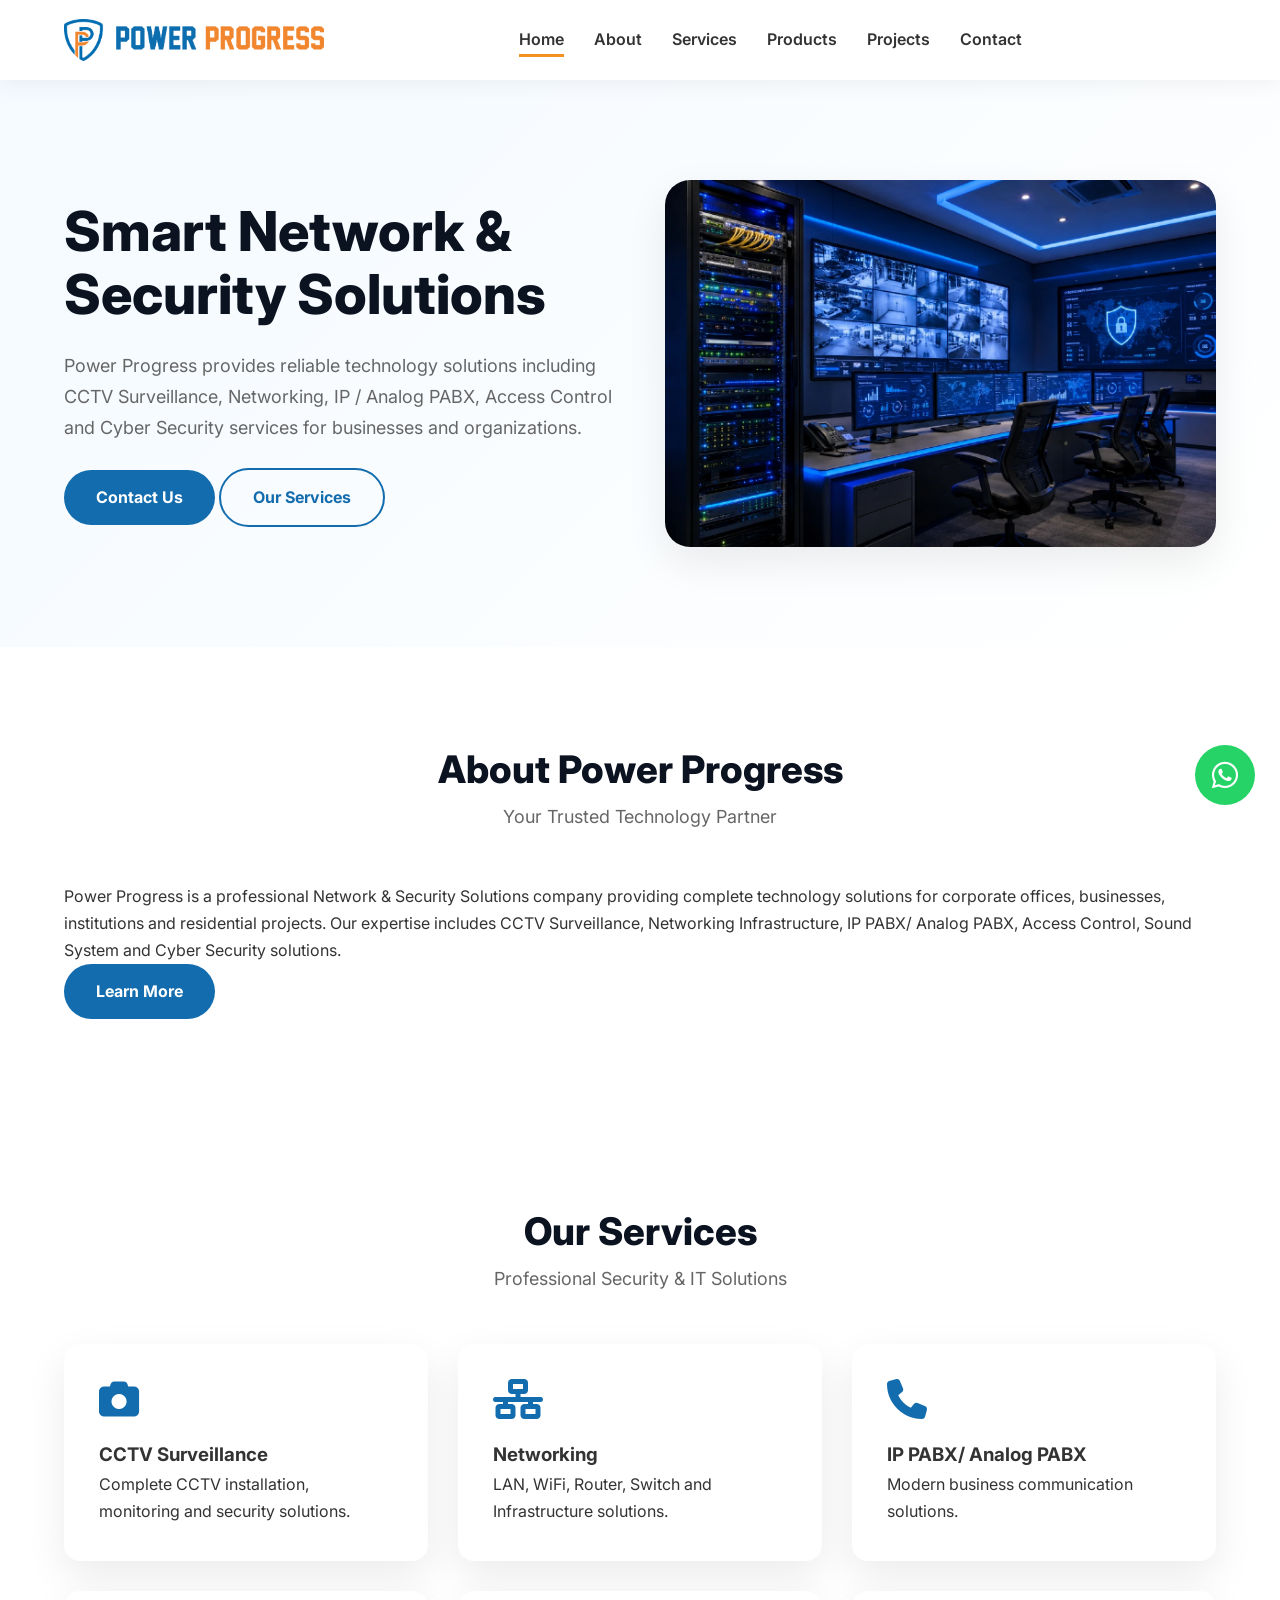
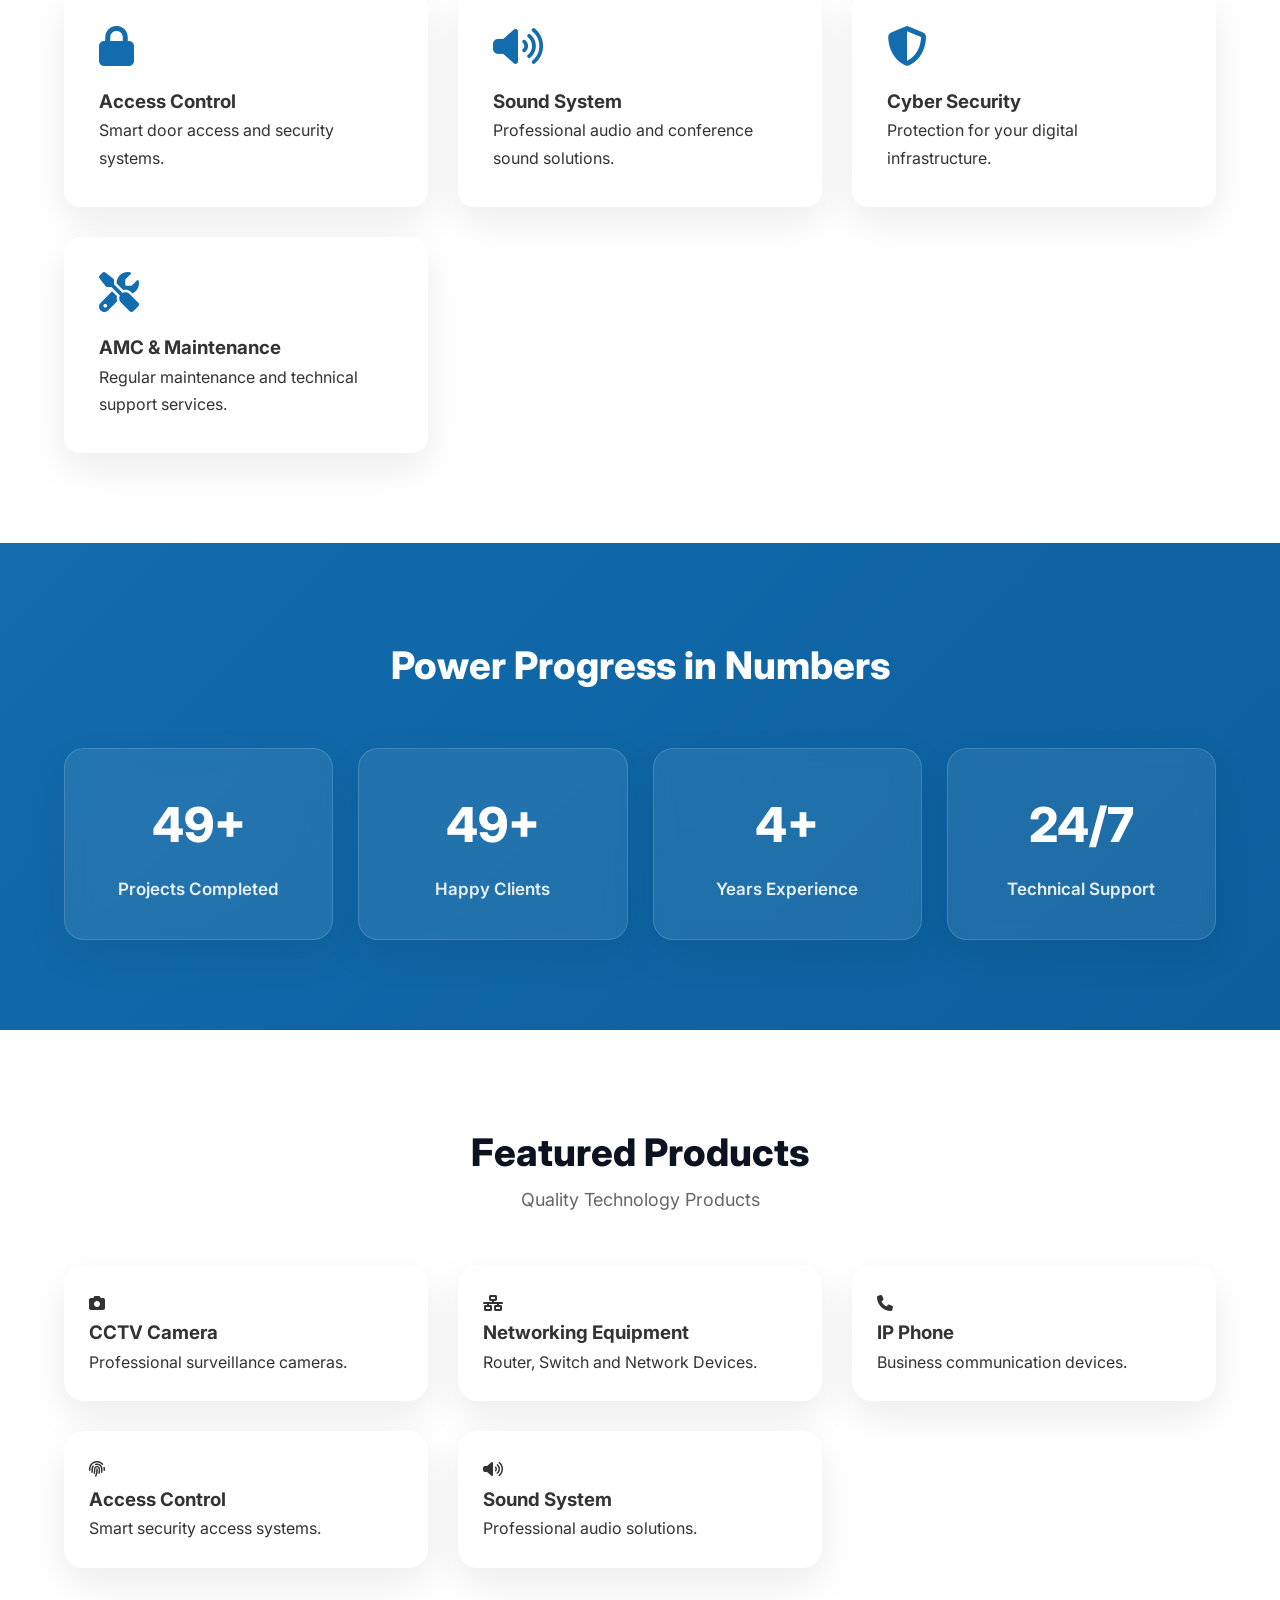
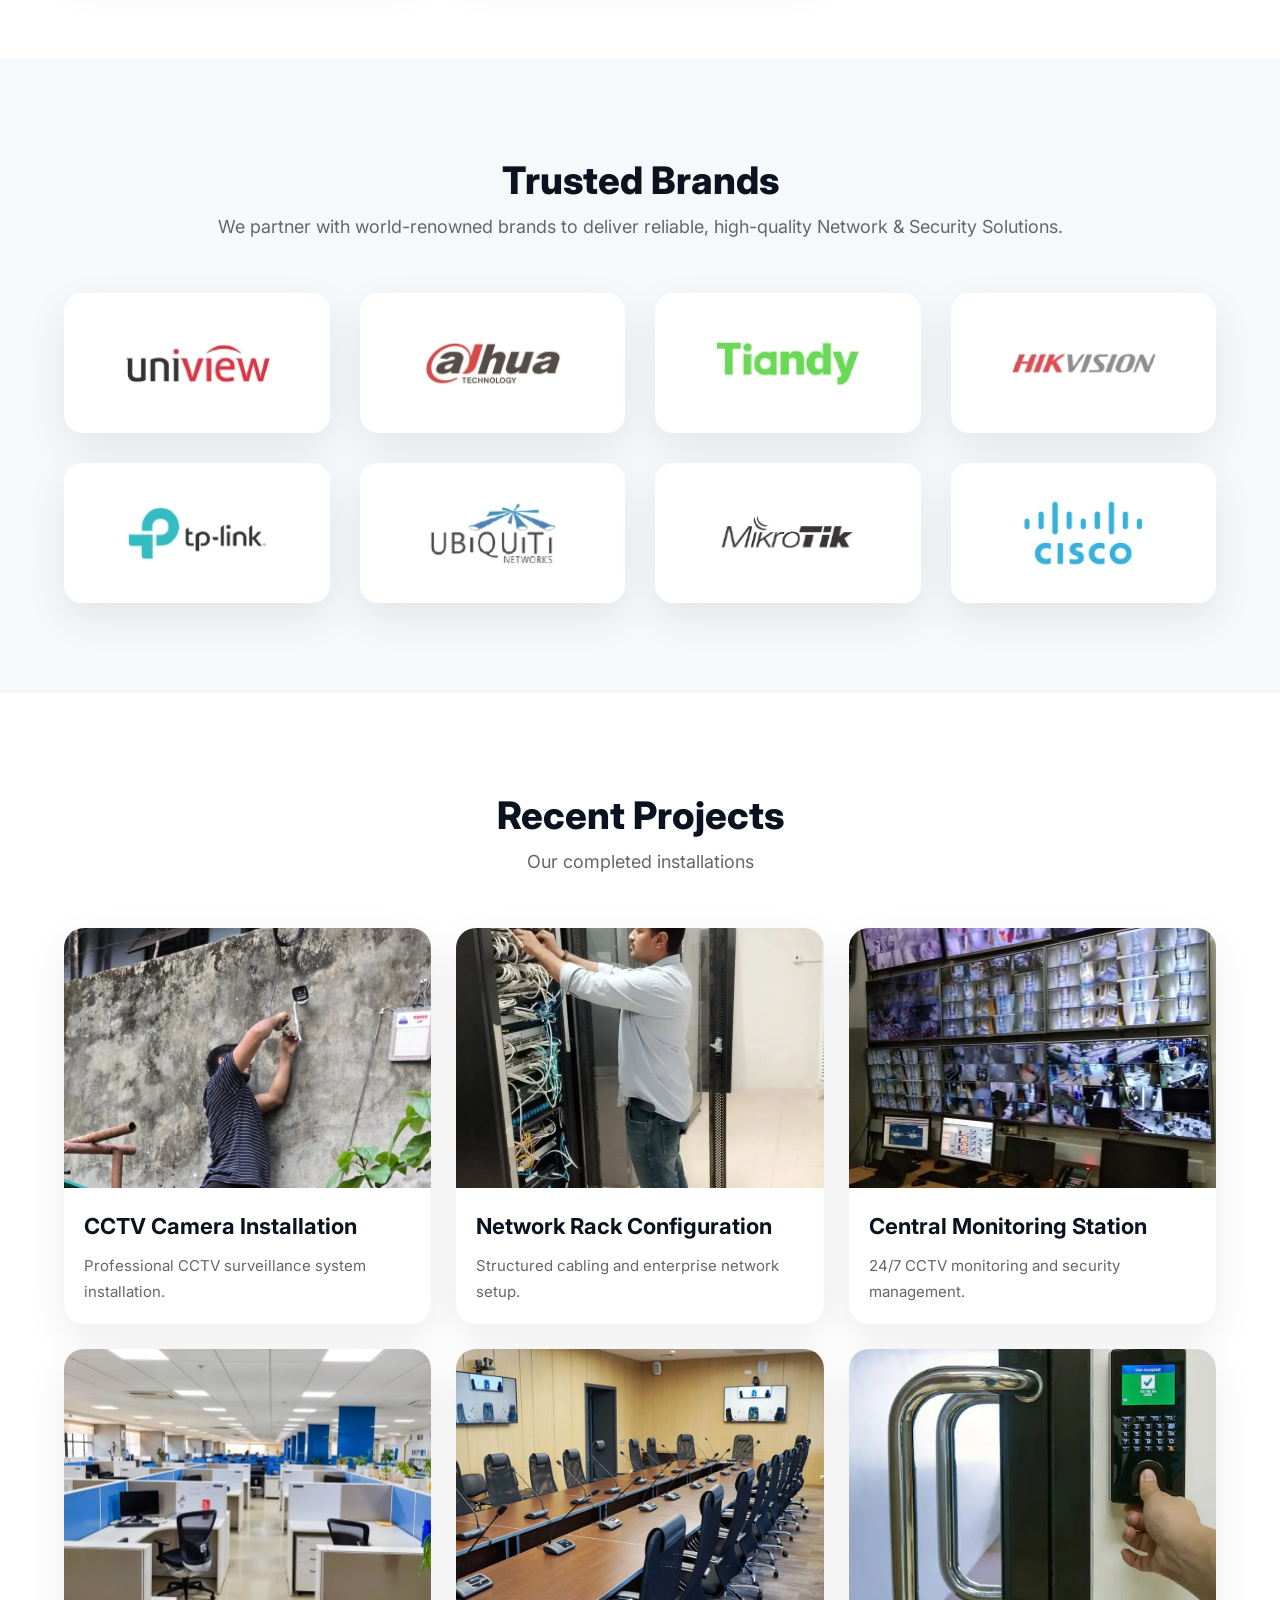
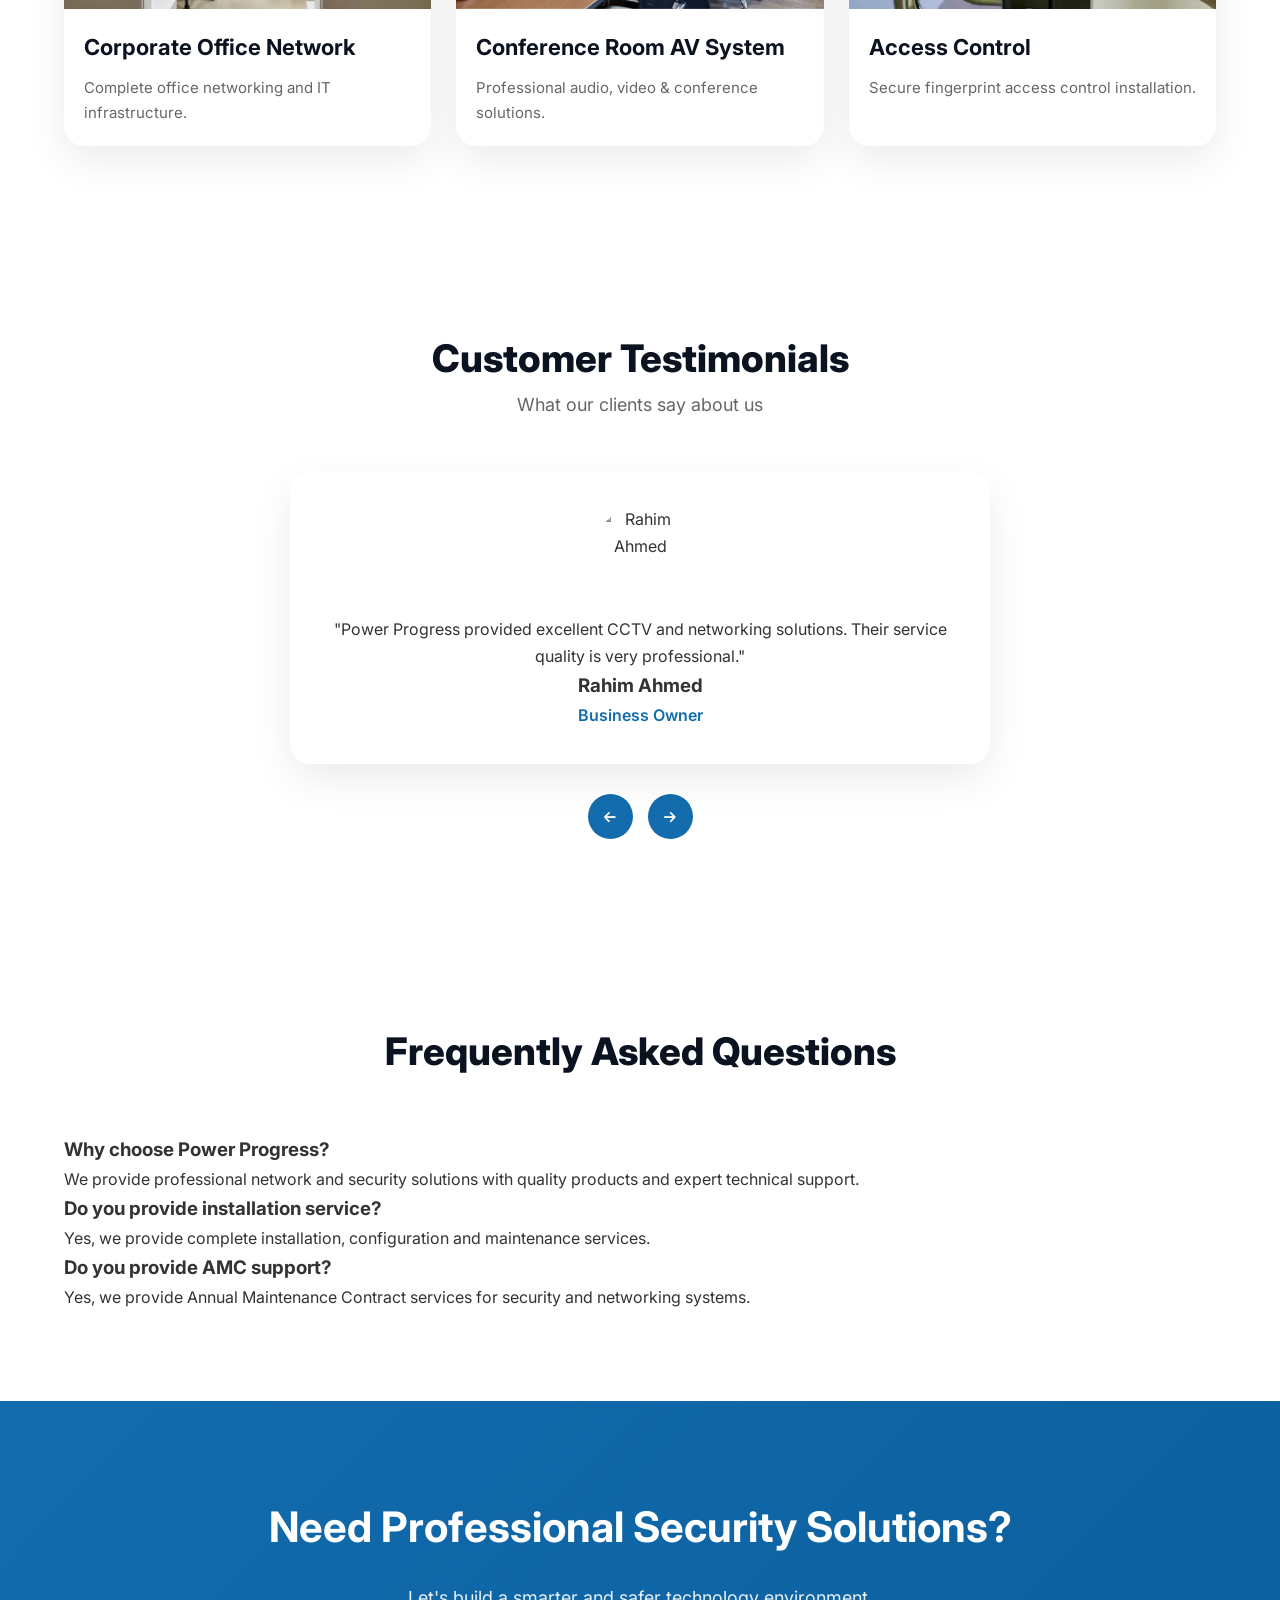
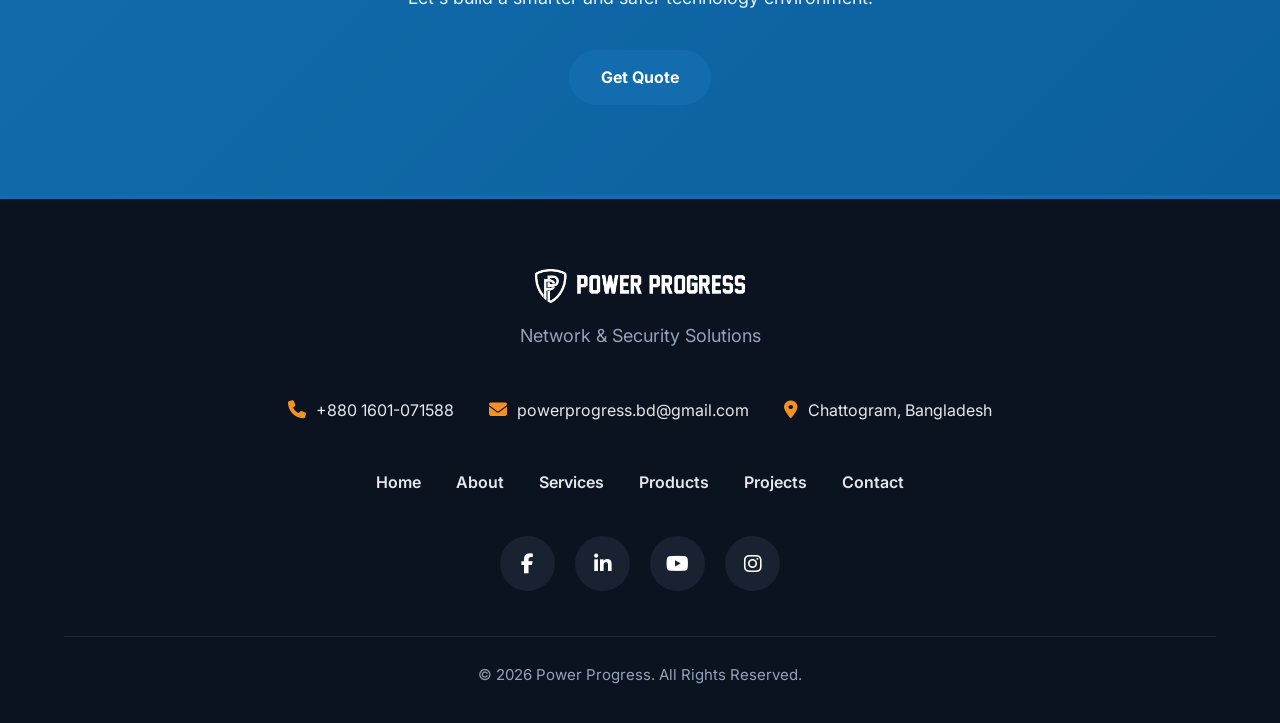
==== index.html @ 47047942 "inital website upload" ====
<!DOCTYPE html>
<html lang="en">

<head>

<meta charset="UTF-8">

<meta name="viewport" content="width=device-width, initial-scale=1.0">


<title>
Power Progress | Network & Security Solutions
</title>


<meta name="description"
content="Power Progress provides professional CCTV Surveillance, Networking, IP PABX/ Analog PABX, Access Control, Sound System and Cyber Security solutions in Bangladesh.">


<meta name="keywords"
content="Power Progress, CCTV Bangladesh, Networking Solution, IP PABX, Access Control, Cyber Security, Security Solutions">


<meta name="author"
content="Power Progress">



<link rel="canonical"
href="https://powerprogressbd.com/">



<!-- Open Graph -->

<meta property="og:title"
content="Power Progress | Network & Security Solutions">


<meta property="og:description"
content="Professional Network & Security Solutions Provider in Bangladesh.">


<meta property="og:type"
content="website">


<meta property="og:url"
content="https://powerprogressbd.com/">


<meta property="og:image"
content="https://powerprogressbd.com/images/logo/og-image.jpg">



<!-- Twitter Card -->

<meta name="twitter:card"
content="summary_large_image">


<meta name="twitter:title"
content="Power Progress | Network & Security Solutions">


<meta name="twitter:description"
content="Professional CCTV, Networking and Security Solutions Provider.">





<!-- Favicon -->

<link rel="icon"
href="favicon.ico">





<!-- Google Font -->

<link rel="preconnect"
href="https://fonts.googleapis.com">

<link rel="preconnect"
href="https://fonts.gstatic.com"
crossorigin>


<link href="https://fonts.googleapis.com/css2?family=Inter:wght@400;500;600;700;800&display=swap"
rel="stylesheet">





<!-- Font Awesome -->

<link rel="stylesheet"
href="https://cdnjs.cloudflare.com/ajax/libs/font-awesome/6.7.2/css/all.min.css">





<!-- CSS -->

<link rel="stylesheet"
href="css/style.css">

<link rel="stylesheet"
href="css/responsive.css">

<link rel="stylesheet"
href="css/animation.css">





<!-- Local Business Schema -->

<script type="application/ld+json">

{
"@context":"https://schema.org",
"@type":"LocalBusiness",
"name":"Power Progress",
"url":"https://powerprogressbd.com",
"description":"Network and Security Solutions Provider",
"telephone":"+8801601071588",
"email":"powerprogress.bd@gmail.com",
"areaServed":"Bangladesh"
}

</script>

<link rel="manifest"
href="manifest.json">


<meta name="theme-color"
content="#136CAD">

<link rel="icon"
type="image/png"
sizes="32x32"
href="images/logo/favicon-32.png">


<link rel="icon"
type="image/png"
sizes="192x192"
href="images/logo/favicon-192.png">


</head>



<body>



<!-- Loading Screen -->


<div class="loader">

<div class="loader-content">


<img src="images/logo/logo.png"
alt="Power Progress Logo">


<div class="loader-line"></div>


</div>

</div>





<!-- Scroll Progress -->

<div class="scroll-progress"></div>








<!-- Header -->


<header class="header">


<nav class="navbar container">



<a href="index.html"
class="logo">


<img src="images/logo/logo.png"
alt="Power Progress Logo">


</a>





<ul class="nav-menu">


<li>
<a href="index.html">
Home
</a>
</li>


<li>
<a href="about.html">
About
</a>
</li>


<li>
<a href="services.html">
Services
</a>
</li>


<li>
<a href="products.html">
Products
</a>
</li>


<li>
<a href="projects.html">
Projects
</a>
</li>


<li>
<a href="contact.html">
Contact
</a>
</li>


</ul>






<div class="nav-actions">


<!--button id="darkMode">

<i class="fa-solid fa-moon"></i>

</button> -->



<button class="menu-toggle">

<i class="fa-solid fa-bars"></i>

</button>



</div>



</nav>


</header>









<!-- Hero Section -->


<section class="hero">


<div class="container hero-wrapper">


<div class="hero-content">



<h1>

Smart Network &
<br>
Security Solutions

</h1>




<p>

Power Progress provides reliable technology solutions including CCTV Surveillance, Networking, IP / Analog PABX, Access Control and Cyber Security services for businesses and organizations.

</p>





<div class="hero-buttons">


<a href="contact.html"
class="btn primary-btn">

Contact Us

</a>



<a href="services.html"
class="btn secondary-btn">

Our Services

</a>



</div>



</div>







<div class="hero-image">


<img src="images/hero/security-center.webp"
alt="Network Security Solution">


</div>




</div>


</section>









<!-- About Section -->


<section class="about-preview section">


<div class="container">



<div class="section-title">


<h2>
About Power Progress
</h2>


<p>
Your Trusted Technology Partner
</p>


</div>






<div class="about-content">


<p>

Power Progress is a professional Network & Security Solutions company providing complete technology solutions for corporate offices, businesses, institutions and residential projects.

Our expertise includes CCTV Surveillance, Networking Infrastructure, IP PABX/ Analog PABX, Access Control, Sound System and Cyber Security solutions.

</p>



<a href="about.html"
class="btn primary-btn">

Learn More

</a>



</div>



</div>


</section>









<!-- Services Section -->


<section class="services section">


<div class="container">


<div class="section-title">

<h2>
Our Services
</h2>

<p>
Professional Security & IT Solutions
</p>

</div>





<div class="service-grid">



<div class="service-card">

<i class="fa-solid fa-camera"></i>

<h3>
CCTV Surveillance
</h3>

<p>
Complete CCTV installation, monitoring and security solutions.
</p>

</div>




<div class="service-card">

<i class="fa-solid fa-network-wired"></i>

<h3>
Networking
</h3>

<p>
LAN, WiFi, Router, Switch and Infrastructure solutions.
</p>

</div>





<div class="service-card">

<i class="fa-solid fa-phone"></i>

<h3>
IP PABX/ Analog PABX
</h3>

<p>
Modern business communication solutions.
</p>

</div>





<div class="service-card">

<i class="fa-solid fa-lock"></i>

<h3>
Access Control
</h3>

<p>
Smart door access and security systems.
</p>

</div>




<div class="service-card">

<i class="fa-solid fa-volume-high"></i>

<h3>
Sound System
</h3>

<p>
Professional audio and conference sound solutions.
</p>

</div>





<div class="service-card">

<i class="fa-solid fa-shield-halved"></i>

<h3>
Cyber Security
</h3>

<p>
Protection for your digital infrastructure.
</p>

</div>





<div class="service-card">

<i class="fa-solid fa-screwdriver-wrench"></i>

<h3>
AMC & Maintenance
</h3>

<p>
Regular maintenance and technical support services.
</p>

</div>




</div>


</div>


</section>

<!-- =========================
     Counter Section
========================= -->

<section class="counter-section section">

    <div class="container">

        <div class="section-title">

            <h2>Power Progress in Numbers</h2>

        </div>

        <div class="counter-grid">

            <div class="counter-box">

                <h2>

                    <span class="counter"
                    data-target="96">0</span>+

                </h2>

                <p>Projects Completed</p>

            </div>

            <div class="counter-box">

                <h2>

                    <span class="counter"
                    data-target="83">0</span>+

                </h2>

                <p>Happy Clients</p>

            </div>

            <div class="counter-box">

                <h2>

                    <span class="counter"
                    data-target="4">0</span>+

                </h2>

                <p>Years Experience</p>

            </div>

            <div class="counter-box">

                <h2>

                    <span class="counter"
                    data-target="24">0</span>/7

                </h2>

                <p>Technical Support</p>

            </div>

        </div>

    </div>

</section>









<!-- =========================
     Featured Products
========================= -->


<section class="products section">


<div class="container">


<div class="section-title">

<h2>
Featured Products
</h2>

<p>
Quality Technology Products
</p>


</div>






<div class="product-grid">



<div class="product-card">

<i class="fa-solid fa-camera"></i>

<h3>
CCTV Camera
</h3>

<p>
Professional surveillance cameras.
</p>

</div>





<div class="product-card">

<i class="fa-solid fa-network-wired"></i>

<h3>
Networking Equipment
</h3>

<p>
Router, Switch and Network Devices.
</p>

</div>





<div class="product-card">

<i class="fa-solid fa-phone"></i>

<h3>
IP Phone
</h3>

<p>
Business communication devices.
</p>

</div>





<div class="product-card">

<i class="fa-solid fa-fingerprint"></i>

<h3>
Access Control
</h3>

<p>
Smart security access systems.
</p>

</div>





<div class="product-card">

<i class="fa-solid fa-volume-high"></i>

<h3>
Sound System
</h3>

<p>
Professional audio solutions.
</p>

</div>



</div>


</div>


</section>








<!-- =========================
     Trusted Brands
========================= -->

<section class="brands section">

    <div class="container">

        <div class="section-title">

            <h2>Trusted Brands</h2>

            <p>
                We partner with world-renowned brands to deliver
                reliable, high-quality Network & Security Solutions.
            </p>

        </div>

        <div class="brands-grid">

            <div class="brand-card">
                <img src="images/brands/uniview.webp" alt="Uniview">
            </div>

            <div class="brand-card">
                <img src="images/brands/dahua.webp" alt="Dahua">
            </div>

            <div class="brand-card">
                <img src="images/brands/tiandy.webp" alt="Tiandy">
            </div>

            <div class="brand-card">
                <img src="images/brands/hikvision.webp" alt="Hikvision">
            </div>

            <div class="brand-card">
                <img src="images/brands/tplink.webp" alt="TP-Link">
            </div>

            <div class="brand-card">
                <img src="images/brands/ubiquiti.webp" alt="Ubiquiti">
            </div>

            <div class="brand-card">
                <img src="images/brands/mikrotik.webp" alt="MikroTik">
            </div>

            <div class="brand-card">
                <img src="images/brands/cisco.webp" alt="Cisco">
            </div>

        </div>

    </div>

</section>









<!-- =========================
     Projects Gallery
========================= -->


<section class="projects section">


<div class="container">


<div class="section-title">


<h2>
Recent Projects
</h2>


<p>
Our completed installations
</p>


</div>






<div class="project-grid">

    <div class="project-item">
        <img src="images/projects/project1.webp"
             alt="CCTV Installation Project"
             loading="lazy">

        <div class="project-content">
            <h3>CCTV Camera Installation</h3>
            <p>Professional CCTV surveillance system installation.</p>
        </div>
    </div>

    <div class="project-item">
        <img src="images/projects/project2.webp"
             alt="Networking Project"
             loading="lazy">

        <div class="project-content">
            <h3>Network Rack Configuration</h3>
            <p>Structured cabling and enterprise network setup.</p>
        </div>
    </div>

    <div class="project-item">
        <img src="images/projects/project3.webp"
             alt="Security System Project"
             loading="lazy">

        <div class="project-content">
            <h3>Central Monitoring Station</h3>
            <p>24/7 CCTV monitoring and security management.</p>
        </div>
    </div>

    <div class="project-item">
        <img src="images/projects/project4.webp"
             alt="Office Network Project"
             loading="lazy">

        <div class="project-content">
            <h3>Corporate Office Network</h3>
            <p>Complete office networking and IT infrastructure.</p>
        </div>
    </div>

    <div class="project-item">
        <img src="images/projects/project5.webp"
             alt="Conference Room Project"
             loading="lazy">

        <div class="project-content">
            <h3>Conference Room AV System</h3>
            <p>Professional audio, video & conference solutions.</p>
        </div>
    </div>

    <div class="project-item">
        <img src="images/projects/project6.webp"
             alt="Access Control Project"
             loading="lazy">

        <div class="project-content">
            <h3> Access Control</h3>
            <p>Secure fingerprint access control installation.</p>
        </div
    </div>
</div>




</div>


</div>


</section>









<!-- =========================
     Testimonial Section
========================= -->


<section class="testimonial section">


<div class="container">



<div class="section-title">


<h2>
Customer Testimonials
</h2>


<p>
What our clients say about us
</p>


</div>






<div class="testimonial-slider">


</div>





<div class="slider-buttons">


<button onclick="previousTestimonial()">

<i class="fa-solid fa-arrow-left"></i>

</button>




<button onclick="nextTestimonial()">

<i class="fa-solid fa-arrow-right"></i>

</button>



</div>




</div>


</section>









<!-- =========================
     FAQ Section
========================= -->


<section class="faq section">


<div class="container">


<div class="section-title">


<h2>
Frequently Asked Questions
</h2>


</div>







<div class="faq-item">


<h3>
Why choose Power Progress?
</h3>


<p>

We provide professional network and security solutions with quality products and expert technical support.

</p>


</div>






<div class="faq-item">


<h3>
Do you provide installation service?
</h3>


<p>

Yes, we provide complete installation, configuration and maintenance services.

</p>


</div>






<div class="faq-item">


<h3>
Do you provide AMC support?
</h3>


<p>

Yes, we provide Annual Maintenance Contract services for security and networking systems.

</p>


</div>





</div>


</section>









<!-- =========================
     Contact CTA
========================= -->


<section class="contact-cta">


<div class="container">


<h2>

Need Professional Security Solutions?

</h2>



<p>

Let's build a smarter and safer technology environment.

</p>




<a href="contact.html"
class="btn primary-btn">

Get Quote

</a>



</div>


</section>









<!-- =========================
     Footer
========================= -->


<!-- =========================
     Footer
========================= -->

<footer class="footer">

    <div class="container">

        <div class="footer-logo">

            <img src="images/logo/logo-white.png"
                 alt="Power Progress Logo">

            <p>
                Network & Security Solutions
            </p>

        </div>

        <div class="footer-contact">

            <div class="contact-item">

                <i class="fa-solid fa-phone"></i>

                <span>+880 1601-071588</span>

            </div>

            <div class="contact-item">

                <i class="fa-solid fa-envelope"></i>

                <span>powerprogress.bd@gmail.com</span>

            </div>

            <div class="contact-item">

                <i class="fa-solid fa-location-dot"></i>

                <span>Chattogram, Bangladesh</span>

            </div>

        </div>

        <div class="footer-nav">

            <a href="index.html">Home</a>

            <a href="about.html">About</a>

            <a href="services.html">Services</a>

            <a href="products.html">Products</a>

            <a href="projects.html">Projects</a>

            <a href="contact.html">Contact</a>

        </div>

        <div class="footer-social">

            <a href="#">
                <i class="fab fa-facebook-f"></i>
            </a>

            <a href="#">
                <i class="fab fa-linkedin-in"></i>
            </a>

            <a href="#">
                <i class="fab fa-youtube"></i>
            </a>

            <a href="#">
                <i class="fab fa-instagram"></i>
            </a>

        </div>

        <div class="footer-bottom">

            <p>
                © 2026 Power Progress. All Rights Reserved.
            </p>

        </div>

    </div>

</footer>









<!-- =========================
     Floating Buttons
========================= -->


<a href="https://wa.me/8801601071588"
class="whatsapp-btn"
target="_blank">


<i class="fa-brands fa-whatsapp"></i>


</a>






<button class="scroll-top" id="scrollTop">


<i class="fa-solid fa-arrow-up"></i>


</button>









<!-- =========================
     JavaScript Files
========================= -->


<script src="js/app.js"></script>

<script src="js/slider.js"></script>

<script src="js/counter.js"></script>




</body>


</html>
---- css/style.css ----
/*
=====================================================
POWER PROGRESS
Premium Corporate Website CSS
Version 1.2 FINAL
=====================================================
*/


/* ==========================
   Root Variables
========================== */


:root{

    --primary-color:#136CAD;
    --secondary-color:#F49221;

    --dark-color:#0B1220;
    --dark-bg:#111827;

    --text-color:#333333;
    --light-text:#666666;

    --white:#ffffff;
    --light-bg:#f5f9fc;


    --border-radius:16px;


    --shadow:
    0 15px 40px rgba(0,0,0,.08);


    --transition:
    all .35s ease;

}






/* ==========================
   Reset
========================== */


*{

margin:0;
padding:0;

box-sizing:border-box;

font-family:
'Inter',
Arial,
sans-serif;

}



html{

scroll-behavior:smooth;

}



body{

background:
var(--white);

color:
var(--text-color);

line-height:1.7;

overflow-x:hidden;

}



img{

max-width:100%;

height:auto;

display:block;

}



a{

text-decoration:none;

color:inherit;

}



ul{

list-style:none;

}



button,
input,
textarea,
select{

font-family:inherit;

}








/* ==========================
   Container
========================== */


.container{

width:90%;

max-width:1200px;

margin:auto;

}



.section{

padding:90px 0;

}








/* ==========================
   Loader
========================== */


.loader{

position:fixed;

inset:0;

background:white;

display:flex;

align-items:center;

justify-content:center;

z-index:99999;

}



.loader-content{

text-align:center;

}



.loader-content img{

width:120px;

margin:auto;

}



.loader-line{

width:150px;

height:4px;

margin:25px auto 0;

background:

linear-gradient(
90deg,
var(--primary-color),
var(--secondary-color)
);

}








/* ==========================
   Scroll Progress
========================== */


.scroll-progress{

position:fixed;

top:0;

left:0;

height:4px;

width:0;

background:

linear-gradient(
90deg,
var(--primary-color),
var(--secondary-color)
);

z-index:9999;

}








/* ==========================
   Header Navbar
========================== */


.header{

position:sticky;

top:0;

z-index:1000;

background:

rgba(255,255,255,.85);

backdrop-filter:blur(15px);

box-shadow:

0 5px 20px rgba(0,0,0,.05);

}



.navbar{

height:80px;

display:flex;

align-items:center;

justify-content:space-between;

}



.logo img{

width:260px;

}



.nav-menu{

display:flex;

align-items:center;

gap:30px;

}



.nav-menu a{

font-weight:600;

position:relative;

}



.nav-menu a::after{

content:"";

position:absolute;

bottom:-8px;

left:0;

height:3px;

width:0;

background:

var(--secondary-color);

transition:.3s;

}



.nav-menu a:hover::after,
.nav-menu .active::after{

width:100%;

}



.nav-actions{

display:flex;

gap:10px;

}



.nav-actions button{

width:42px;

height:42px;

border:none;

border-radius:50%;

background:
var(--light-bg);

cursor:pointer;

}








/* ==========================
   Hero
========================== */


.hero{

padding:100px 0;

background:

linear-gradient(
135deg,
#f4faff,
#ffffff
);

}



.hero-wrapper{

display:grid;

grid-template-columns:

1fr 1fr;

gap:50px;

align-items:center;

}



.hero-content h1{

font-size:55px;

line-height:1.15;

font-weight:800;

color:

var(--dark-color);

}



.hero-content p{

font-size:18px;

margin:25px 0;

color:

var(--light-text);

}



.hero-image img{

border-radius:25px;

box-shadow:

var(--shadow);

}








/* ==========================
   Buttons
========================== */


.btn{

position:relative;

overflow:hidden;

display:inline-flex;

align-items:center;

justify-content:center;

padding:

14px 32px;

border-radius:50px;

font-weight:700;

transition:

var(--transition);

cursor:pointer;

}



.primary-btn{

background:

var(--primary-color);

color:white;

}



.primary-btn:hover{

background:

var(--secondary-color);

transform:

translateY(-5px);

}



.secondary-btn{

border:

2px solid var(--primary-color);

color:

var(--primary-color);

}








/* ==========================
   Page Banner
========================== */


.page-banner{

padding:90px 0;

text-align:center;

background:

linear-gradient(
135deg,
var(--primary-color),
#0b4d80
);

color:white;

}



.page-banner h1{

font-size:45px;

font-weight:800;

}



.page-banner p{

margin-top:10px;

}








/* ==========================
   Section Title
========================== */


.section-title{

text-align:center;

margin-bottom:50px;

}



.section-title h2{

font-size:38px;

font-weight:800;

color:var(--dark-color);

}



.section-title p{

color:#666;

font-size:18px;

}








/* ==========================
   Services Cards
========================== */


.service-grid{

display:grid;

grid-template-columns:

repeat(3,1fr);

gap:30px;

}



.service-card{

padding:35px;

background:white;

border-radius:

var(--border-radius);

box-shadow:

var(--shadow);

transition:

var(--transition);

}



.service-card:hover{

transform:

translateY(-12px);

}



.service-card i{

font-size:40px;

color:

var(--primary-color);

margin-bottom:20px;

}








/* ==========================
   Products
========================== */


.product-grid{

display:grid;

grid-template-columns:

repeat(3,1fr);

gap:30px;

}



.product-card{

padding:25px;

background:white;

border-radius:20px;

box-shadow:

var(--shadow);

transition:.3s;

}



.product-card:hover{

transform:

translateY(-10px);

}



.product-card img{

height:220px;

width:100%;

object-fit:contain;

}








/* ==========================
   Filters
========================== */


.product-filter,
.project-filter{

display:flex;

justify-content:center;

flex-wrap:wrap;

gap:15px;

margin-bottom:40px;

}



.filter-btn{

padding:10px 25px;

border-radius:50px;

border:none;

background:

var(--light-bg);

cursor:pointer;

font-weight:600;

}



.filter-btn.active,
.filter-btn:hover{

background:

var(--primary-color);

color:white;

}








/* ==========================
   Projects
========================== */


.project-grid{

display:grid;

grid-template-columns:

repeat(3,1fr);

gap:25px;

}



.project-item{

    background:#fff;

    border-radius:20px;

    overflow:hidden;

    box-shadow:0 15px 40px rgba(0,0,0,.08);

    transition:.35s;

}

.project-item:hover{

    transform:translateY(-8px);

    box-shadow:0 20px 45px rgba(0,0,0,.12);

}

.project-item img{

    width:100%;

    height:260px;

    object-fit:cover;

    transition:.4s;

}

.project-item:hover img{

    transform:scale(1.05);

}

.project-content{

    padding:20px;

}

.project-content h3{

    font-size:22px;

    color:var(--dark-color);

    margin-bottom:8px;

    font-weight:700;

}

.project-content p{

    font-size:15px;

    color:var(--light-text);

    line-height:1.7;

}








/* ==========================
   Contact
========================== */


.contact-wrapper{

display:grid;

grid-template-columns:

1fr 1fr;

gap:50px;

}



.contact-box{

display:flex;

gap:20px;

margin-bottom:25px;

}



.contact-box i{

font-size:30px;

color:

var(--primary-color);

}



.contact-form input,
.contact-form textarea,
.contact-form select{

width:100%;

padding:15px;

margin-bottom:15px;

border:

1px solid #ddd;

border-radius:10px;

}



.contact-form button{

border:none;

}



.map iframe{

width:100%;

height:450px;

border:0;

border-radius:20px;

}








/* ==========================
   Contact CTA
========================== */


.contact-cta{

padding:80px 0;

text-align:center;

background:

var(--primary-color);

color:white;

}



.contact-cta h2{

font-size:38px;

margin-bottom:20px;

}








/* ==========================
   Footer
========================== */


.footer{

padding:50px 0;

background:

var(--dark-color);

color:white;

text-align:center;

}



.footer h3{

font-size:28px;

margin-bottom:10px;

}








/* ==========================
   WhatsApp
========================== */


.whatsapp-btn{

position:fixed;

right:25px;

bottom:95px;

width:60px;

height:60px;

border-radius:50%;

background:#25D366;

color:white;

display:flex;

align-items:center;

justify-content:center;

font-size:30px;

z-index:999;

}








/* ==========================
   Scroll Top
========================== */

.scroll-top {
    position: fixed;
    right: 25px;
    bottom: 25px;
    width: 55px;
    height: 55px;
    border: none;
    border-radius: 50%;
    background: var(--primary-color);
    color: #fff;
    display: flex;
    align-items: center;
    justify-content: center;
    cursor: pointer;
    z-index: 999;
    box-shadow: 0 10px 30px rgba(0, 0, 0, .2);
    transition: .3s;
}

.scroll-top i {
    font-size: 22px;
    color: #fff;
}

.scroll-top:hover {
    transform: translateY(-5px);
    background: var(--secondary-color);
}








/* ==========================
   Dark Mode
========================== */


body.dark{

background:

#0B1220;

color:white;

}



body.dark .header{

background:

rgba(11,18,32,.9);

}



body.dark .service-card,
body.dark .product-card{

background:

#111827;

color:white;

}



body.dark .page-banner{

background:

#111827;

}



body.dark input,
body.dark textarea,
body.dark select{

background:#1f2937;

color:white;

border-color:#374151;

}



body.dark h1,
body.dark h2,
body.dark h3{

color:white;

}

.testimonial-card{

background:white;

padding:35px;

border-radius:20px;

box-shadow:var(--shadow);

text-align:center;

max-width:700px;

margin:auto;

}



.testimonial-card img{

width:90px;

height:90px;

border-radius:50%;

object-fit:cover;

margin:0 auto 20px;

}



.testimonial-card span{

color:var(--primary-color);

font-weight:600;

}



.slider-buttons{

display:flex;

justify-content:center;

gap:15px;

margin-top:30px;

}



.slider-buttons button{

width:45px;

height:45px;

border:none;

border-radius:50%;

background:var(--primary-color);

color:white;

cursor:pointer;

}

.counter-grid{

display:grid;

grid-template-columns:
repeat(4,1fr);

gap:25px;

}



.counter-box{

background:white;

padding:35px 20px;

border-radius:20px;

box-shadow:var(--shadow);

text-align:center;

}



.counter-box h2{

font-size:45px;

color:var(--primary-color);

font-weight:800;

}



.counter-box p{

color:var(--light-text);

font-weight:600;

}

/*
=====================================================
POWER PROGRESS
About Page CSS
Part 21.1
=====================================================
*/

/* ==========================
   About Hero
========================== */

.page-hero{

    padding:120px 0 90px;

    background: linear-gradient(135deg, var(--primary-color), #0b4d80);
    text-align:center;

}

.page-hero h1{

    font-size:52px;

    font-weight:800;

    color:var(--dark-color);

    margin-bottom:20px;

}

.page-hero p{

    max-width:760px;

    margin:0 auto 35px;

    font-size:18px;

    color:#666;

    line-height:1.8;

}

.page-hero .hero-buttons{

    display:flex;

    justify-content:center;

    gap:20px;

    flex-wrap:wrap;

}





/* ==========================
   About Grid
========================== */

.about-grid{

    display:grid;

    grid-template-columns:2fr 1fr;

    gap:45px;

    align-items:start;

}





/* ==========================
   About Text
========================== */

.about-text{

    background:#ffffff;

    padding:40px;

    border-radius:20px;

    box-shadow:var(--shadow);

}

.about-text h3{

    font-size:30px;

    color:var(--primary-color);

    margin-bottom:20px;

}

.about-text p{

    margin-bottom:18px;

    color:#555;

    font-size:16px;

    line-height:1.9;

}

.about-text p:last-child{

    margin-bottom:0;

}





/* ==========================
   Company Content
========================== */

.company-story{

    background:linear-gradient(
        180deg,
        #ffffff,
        #f7fbff
    );

}

.company-content{

    max-width:900px;

    margin:0 auto;

}

.company-text{

    position:relative;

    background:#fff;

    padding:50px 50px 50px 65px;

    border-radius:20px;

    box-shadow:var(--shadow);

}

.company-text::before{

    content:"";

    position:absolute;

    top:0;

    left:0;

    width:6px;

    height:100%;

    background:linear-gradient(
        var(--primary-color),
        var(--secondary-color)
    );

    border-radius:10px;

}

.about-facts{

    display:grid;

    grid-template-columns:repeat(4,1fr);

    gap:25px;

    margin-top:35px;

}

.fact-card{

    background:#fff;

    border-radius:20px;

    padding:35px 25px;

    text-align:center;

    border-top:5px solid var(--primary-color);

    box-shadow:0 15px 40px rgba(0,0,0,.08);

    transition:.35s;

}

.fact-card i{

    width:70px;

    height:70px;

    display:flex;

    align-items:center;

    justify-content:center;

    margin:0 auto 20px;

    border-radius:50%;

    background:rgba(19,108,173,.10);

    color:var(--primary-color);

    font-size:28px;

}

.fact-card:hover{

    background:linear-gradient(
        135deg,
        var(--primary-color),
        #1c7bc0
    );

    color:#fff;

    transform:translateY(-10px);

    border-top-color:var(--secondary-color);

}

.fact-card:hover h3,
.fact-card:hover p{

    color:#fff;

}

.fact-card:hover i{

    background:#fff;

    color:var(--primary-color);

}

body.dark .fact-card,
body.dark .company-text{

    background:#1e293b;

}

body.dark .company-text h2,
body.dark .fact-card h3{

    color:#fff;

}

body.dark .company-text p,
body.dark .fact-card p{

    color:#cbd5e1;

}





/* ==========================
   Light Background Section
========================== */

.light-bg{

    background:var(--light-bg);

}





/* ==========================
   Dark Mode
========================== */

body.dark .page-hero{

    background:#0f172a;

}

body.dark .page-hero h1{

    color:#ffffff;

}

body.dark .page-hero p{

    color:#cbd5e1;

}

body.dark .about-text,

body.dark .fact-card{

    background:#1e293b;

    color:#ffffff;

}

body.dark .about-text p,

body.dark .fact-card p{

    color:#cbd5e1;

}

body.dark .fact-card h3{

    color:#ffffff;

}





/* ==========================
   Responsive
========================== */

@media(max-width:992px){

    .about-grid{

        grid-template-columns:1fr;

    }

    .about-facts{

        grid-template-columns:repeat(2,1fr);

    }

}

@media(max-width:768px){

    .page-hero{

        padding:90px 0 70px;

    }

    .page-hero h1{

        font-size:38px;

    }

    .page-hero p{

        font-size:16px;

    }

    .about-text{

        padding:30px;

    }

}

@media(max-width:576px){

    .page-hero h1{

        font-size:30px;

    }

    .page-hero .hero-buttons{

        flex-direction:column;

    }

    .about-facts{

        grid-template-columns:1fr;

    }

    .company-text{

        padding:30px;

    }

    .fact-card{

        padding:24px;

    }

}

/* =====================================================
   Mission & Vision
===================================================== */

.mission-grid{

    display:grid;

    grid-template-columns:repeat(2,1fr);

    gap:30px;

}

.mission-card{

    background:#ffffff;

    padding:40px;

    border-radius:20px;

    box-shadow:var(--shadow);

    text-align:center;

    transition:var(--transition);

    border-top:5px solid var(--primary-color);

}

.mission-card:hover{

    transform:translateY(-10px);

}

.mission-card i{

    width:80px;

    height:80px;

    display:flex;

    align-items:center;

    justify-content:center;

    margin:0 auto 25px;

    border-radius:50%;

    background:rgba(19,108,173,.08);

    color:var(--primary-color);

    font-size:34px;

}

.mission-card h3{

    font-size:28px;

    margin-bottom:18px;

    color:var(--dark-color);

}

.mission-card p{

    color:#666;

    line-height:1.9;

}





/* =====================================================
   Core Values
===================================================== */

.value-grid{

    display:grid;

    grid-template-columns:repeat(3,1fr);

    gap:30px;

}

.value-card{

    background:#ffffff;

    padding:35px;

    border-radius:20px;

    box-shadow:var(--shadow);

    text-align:center;

    transition:var(--transition);

}

.value-card:hover{

    transform:translateY(-10px);

}

.value-card i{

    width:70px;

    height:70px;

    margin:0 auto 20px;

    display:flex;

    align-items:center;

    justify-content:center;

    border-radius:50%;

    background:rgba(244,146,33,.12);

    color:var(--secondary-color);

    font-size:30px;

}

.value-card h3{

    margin-bottom:15px;

    color:var(--dark-color);

    font-size:22px;

}

.value-card p{

    color:#666;

    line-height:1.8;

}





/* =====================================================
   Statistics
===================================================== */

.counter-section{

    background:linear-gradient(
        135deg,
        var(--primary-color),
        #0b5f9d
    );

    color:#ffffff;

}

.counter-section .section-title h2,

.counter-section .section-title p{

    color:#ffffff;

}

.counter-grid{

    display:grid;

    grid-template-columns:repeat(4,1fr);

    gap:25px;

}

.counter-box{

    background:rgba(255,255,255,.08);

    backdrop-filter:blur(12px);

    border:1px solid rgba(255,255,255,.15);

    border-radius:20px;

    padding:35px 20px;

    text-align:center;

    transition:var(--transition);

}

.counter-box:hover{

    transform:translateY(-8px);

    background:rgba(255,255,255,.14);

}

.counter-box h2{

    font-size:48px;

    font-weight:800;

    margin-bottom:10px;

    color:#ffffff;

}

.counter-box p{

    font-size:17px;

    color:rgba(255,255,255,.9);

}





/* =====================================================
   Dark Mode
===================================================== */

body.dark .mission-card,

body.dark .value-card{

    background:#1e293b;

}

body.dark .mission-card h3,

body.dark .value-card h3{

    color:#ffffff;

}

body.dark .mission-card p,

body.dark .value-card p{

    color:#cbd5e1;

}

body.dark .mission-card i{

    background:rgba(19,108,173,.18);

}

body.dark .value-card i{

    background:rgba(244,146,33,.18);

}





/* =====================================================
   Responsive
===================================================== */

@media(max-width:992px){

    .mission-grid{

        grid-template-columns:1fr;

    }

    .value-grid{

        grid-template-columns:repeat(2,1fr);

    }

    .counter-grid{

        grid-template-columns:repeat(2,1fr);

    }

}

@media(max-width:768px){

    .mission-card{

        padding:30px;

    }

    .mission-card h3{

        font-size:24px;

    }

    .counter-box h2{

        font-size:40px;

    }

}

@media(max-width:576px){

    .value-grid{

        grid-template-columns:1fr;

    }

    .counter-grid{

        grid-template-columns:1fr;

    }

    .counter-box{

        padding:30px 15px;

    }

    .counter-box h2{

        font-size:34px;

    }

}
/* =====================================================
   Why Choose Us
===================================================== */

.choose-grid{

    display:grid;

    grid-template-columns:repeat(2,1fr);

    gap:30px;

}

.choose-card{

    background:#ffffff;

    border-radius:20px;

    padding:35px;

    box-shadow:var(--shadow);

    transition:var(--transition);

    display:flex;

    gap:20px;

    align-items:flex-start;

}

.choose-card:hover{

    transform:translateY(-10px);

}

.choose-card i{

    width:70px;

    height:70px;

    flex-shrink:0;

    display:flex;

    align-items:center;

    justify-content:center;

    border-radius:50%;

    background:rgba(19,108,173,.10);

    color:var(--primary-color);

    font-size:30px;

}

.choose-card h3{

    margin-bottom:12px;

    font-size:24px;

    color:var(--dark-color);

}

.choose-card p{

    color:#666;

    line-height:1.8;

}





/* =====================================================
   Contact CTA
===================================================== */

.contact-cta{

    background:linear-gradient(
        135deg,
        var(--primary-color),
        #0b5f9d
    );

    color:#ffffff;

    padding:90px 0;

    text-align:center;

}

.cta-content{

    max-width:760px;

    margin:auto;

}

.contact-cta h2{

    font-size:42px;

    margin-bottom:20px;

    color:#ffffff;

}

.contact-cta p{

    font-size:18px;

    line-height:1.8;

    margin-bottom:35px;

    color:rgba(255,255,255,.90);

}





/* =====================================================
   Google Map
===================================================== */

.map{

    overflow:hidden;

    border-radius:20px;

    box-shadow:var(--shadow);

}

.map iframe{

    display:block;

    width:100%;

    height:450px;

}





/* ==========================================
   Premium Apple Footer
========================================== */

.footer{

    background:#0B1220;

    border-top:4px solid var(--primary-color);

    padding:70px 0 35px;

    text-align:center;

}

.footer-logo img{

    width:210px;

    margin:auto;

}

.footer-logo p{

    color:#94A3B8;

    margin-top:18px;

    font-size:18px;

}

.footer-contact{

    display:flex;

    justify-content:center;

    flex-wrap:wrap;

    gap:35px;

    margin:45px 0;

}

.contact-item{

    display:flex;

    align-items:center;

    gap:10px;

    color:#E5E7EB;

}

.contact-item i{

    color:var(--secondary-color);

    font-size:18px;

}

.footer-nav{

    display:flex;

    justify-content:center;

    flex-wrap:wrap;

    gap:35px;

    margin-bottom:40px;

}

.footer-nav a{

    color:#E5E7EB;

    font-weight:600;

    transition:.3s;

}

.footer-nav a:hover{

    color:var(--secondary-color);

}

.footer-social{

    display:flex;

    justify-content:center;

    gap:20px;

    margin-bottom:45px;

}

.footer-social a{

    width:55px;

    height:55px;

    border-radius:50%;

    display:flex;

    align-items:center;

    justify-content:center;

    background:#182230;

    color:white;

    font-size:20px;

    transition:.35s;

}

.footer-social a:hover{

    background:linear-gradient(135deg,#136CAD,#0E4E87);

    transform:translateY(-8px);

}

.footer-bottom{

    border-top:1px solid rgba(255,255,255,.08);

    padding-top:25px;

}

.footer-bottom p{

    color:#94A3B8;

    font-size:15px;

}



/* ==========================
   Responsive
========================== */

@media(max-width:992px){

    .footer-nav{

        gap:20px;

    }

}

@media(max-width:768px){

    .footer{

        padding:55px 0 25px;

    }

    .footer-logo img{

        width:170px;

    }

    .footer-contact{

        flex-direction:column;

        gap:18px;

    }

    .footer-nav{

        gap:18px;

    }

    .footer-social a{

        width:48px;

        height:48px;

        font-size:18px;

    }

}





/* =====================================================
   Dark Mode
===================================================== */

body.dark .choose-card{

    background:#1e293b;

}

body.dark .choose-card h3{

    color:#ffffff;

}

body.dark .choose-card p{

    color:#cbd5e1;

}

body.dark .choose-card i{

    background:rgba(19,108,173,.20);

}





/* =====================================================
   Responsive
===================================================== */

@media(max-width:1100px){

    .footer-grid{

        grid-template-columns:repeat(2,1fr);

    }

}

@media(max-width:992px){

    .choose-grid{

        grid-template-columns:1fr;

    }

}

@media(max-width:768px){

    .contact-cta{

        padding:70px 0;

    }

    .contact-cta h2{

        font-size:34px;

    }

    .contact-cta p{

        font-size:16px;

    }

    .map iframe{

        height:350px;

    }

}

@media(max-width:576px){

    .footer-grid{

        grid-template-columns:1fr;

        text-align:center;

    }

    .choose-card{

        flex-direction:column;

        text-align:center;

        align-items:center;

    }

    .contact-cta h2{

        font-size:28px;

    }

    .contact-cta p{

        font-size:15px;

    }

    .map iframe{

        height:280px;

    }

}
/* ==========================
   Trusted Brands
========================== */

.brands{

    background:var(--light-bg);

}

.brands-grid{

    display:grid;

    grid-template-columns:repeat(4,1fr);

    gap:30px;

    margin-top:50px;

}

.brand-card{

    background:#ffffff;

    border-radius:18px;

    padding:30px;

    display:flex;

    align-items:center;

    justify-content:center;

    height:140px;

    box-shadow:var(--shadow);

    transition:var(--transition);

}

.brand-card:hover{

    transform:translateY(-8px);

    box-shadow:0 20px 40px rgba(0,0,0,.12);

}

.brand-card img{

    max-width:150px;

    max-height:70px;

    object-fit:contain;

    opacity:.80;

    transition:.35s;

}

.brand-card:hover img{

    filter:none;

    opacity:1;

    transform:scale(1.08);

}

/* Dark Mode */

body.dark .brand-card{

    background:#1e293b;

}

/* Responsive */

@media(max-width:992px){

    .brands-grid{

        grid-template-columns:repeat(2,1fr);

    }

}

@media(max-width:576px){

    .brands-grid{

        grid-template-columns:1fr;

    }

    .brand-card{

        height:120px;

    }

}
---- css/responsive.css ----
/*
=====================================================
POWER PROGRESS
Premium Responsive CSS
Version 1.2 FINAL
=====================================================
*/



/* ==========================================
   Default Mobile Menu Button
========================================== */


.menu-toggle{

display:none;

}







/* ==========================================
   Large Tablet / Small Laptop
   1100px
========================================== */


@media(max-width:1100px){


.hero-wrapper{

grid-template-columns:1fr;

text-align:center;

}



.hero-content h1{

font-size:45px;

}



.hero-image{

width:100%;

max-width:700px;

margin:auto;

}



.service-grid{

grid-template-columns:

repeat(2,1fr);

}



.product-grid{

grid-template-columns:

repeat(2,1fr);

}



.project-grid{

grid-template-columns:

repeat(2,1fr);

}



.contact-wrapper{

grid-template-columns:1fr;

}



.contact-info{

display:grid;

grid-template-columns:

repeat(2,1fr);

gap:20px;

}



}









/* ==========================================
   Tablet
   1024px
========================================== */


@media(max-width:1024px){



.navbar{

height:75px;

}




.menu-toggle{

display:flex;

align-items:center;

justify-content:center;

}



.nav-menu{


position:absolute;


top:75px;


left:0;


width:100%;


background:white;


flex-direction:column;


align-items:center;


gap:20px;


padding:30px 0;


display:none;


box-shadow:

0 15px 30px rgba(0,0,0,.1);


}



.nav-menu.active{


display:flex;


}



.nav-actions{


display:flex;

gap:12px;

}




.hero{

padding:80px 0;

}



.section{

padding:70px 0;

}



.section-title h2{

font-size:34px;

}


}









/* ==========================================
   Dark Mode Navbar Tablet
========================================== */


@media(max-width:1024px){


body.dark .nav-menu{


background:

#111827;


}



body.dark .nav-menu a{


color:white;


}


}









/* ==========================================
   Mobile
   600px
========================================== */


@media(max-width:600px){



.container{


width:92%;


}







/* Navbar */


.logo img{


width:110px;


}



.nav-actions button{


width:40px;

height:40px;


}



.nav-menu{


top:75px;


}



.nav-menu a{


font-size:16px;


}








/* Hero */


.hero{


padding:55px 0;


}



.hero-content h1{


font-size:32px;


line-height:1.25;


}



.hero-content p{


font-size:15px;


}



.hero-buttons{


display:flex;

flex-direction:column;

gap:15px;


}



.hero-buttons .btn{


width:100%;


}








/* Page Banner */


.page-banner{


padding:60px 0;


}



.page-banner h1{


font-size:32px;


}








/* Sections */


.section{


padding:55px 0;


}



.section-title{


margin-bottom:35px;


}



.section-title h2{


font-size:28px;


}








/* Cards */


.service-grid,
.product-grid,
.project-grid{


grid-template-columns:

1fr;


}



.service-card{


padding:25px;


}



.service-card i{


font-size:35px;


}



.product-card img{


height:180px;


}








/* Projects */


.project-item img{


height:240px;


}








/* Contact */


.contact-wrapper{


gap:35px;


}



.contact-info{


display:block;


}



.contact-box{


margin-bottom:20px;


}



.contact-wrapper h2{


font-size:25px;


}








/* Contact Form */


.contact-form input,
.contact-form textarea,
.contact-form select{


font-size:15px;


padding:13px;


}








/* Map */


.map iframe{


height:300px;


}








/* CTA */


.contact-cta{


padding:55px 0;


}



.contact-cta h2{


font-size:26px;


}








/* Filter */


.product-filter,
.project-filter{


gap:10px;


}



.filter-btn{


padding:8px 18px;


font-size:14px;


}








/* Footer */


.footer{


padding:40px 0;


}



.footer h3{


font-size:24px;


}








/* Floating Buttons */


.whatsapp-btn{


width:55px;

height:55px;


right:15px;


bottom:80px;


font-size:25px;


}



.scroll-top{


width:45px;

height:45px;


right:15px;


bottom:20px;


}



}









/* ==========================================
   Extra Small Mobile
   380px
========================================== */


@media(max-width:380px){



.logo img{


width:100px;


}



.hero-content h1{


font-size:28px;


}



.hero-content p{


font-size:14px;


}



.section-title h2{


font-size:24px;


}



.service-card h3,
.product-card h3{


font-size:20px;


}



.btn{


padding:

12px 18px;


}



.page-banner h1{


font-size:28px;


}



}









/* ==========================================
   Landscape Mobile
========================================== */


@media(max-height:500px) and (orientation:landscape){



.hero{


padding:40px 0;


}



.hero-content h1{


font-size:30px;


}


}









/* ==========================================
   Dark Mode Fix
========================================== */


@media(max-width:1024px){



body.dark .header{


background:

rgba(11,18,32,.95);


}



body.dark .nav-actions button{


background:#1f2937;


color:white;


}


}

@media(max-width:900px){


.counter-grid{

grid-template-columns:
repeat(2,1fr);

}


}



@media(max-width:600px){


.counter-grid{

grid-template-columns:
1fr;

}


.counter-box h2{

font-size:35px;

}


}
---- css/animation.css ----
/*
=====================================================
POWER PROGRESS
Premium Animation CSS
Version 1.2 FINAL
=====================================================
*/



/* ==========================================
   Loader Animation
========================================== */


.loader-line{

animation:
loadingBar 1.5s infinite ease-in-out;

}



@keyframes loadingBar{


0%{

transform:scaleX(.25);

opacity:.5;

}


50%{

transform:scaleX(1);

opacity:1;

}


100%{

transform:scaleX(.25);

opacity:.5;

}


}





/* Loader Hide Animation */

.loader.hide{

opacity:0;

visibility:hidden;

transition:

opacity .5s ease,
visibility .5s ease;

}









/* ==========================================
   Reveal Animation
========================================== */


.reveal{

opacity:0;

transform:

translateY(40px);

transition:

all .8s ease;

}



.reveal.active{

opacity:1;

transform:

translateY(0);

}









/* ==========================================
   Fade Animation
========================================== */


.fade-in{

animation:

fadeIn .8s ease forwards;

}



@keyframes fadeIn{


from{

opacity:0;

}


to{

opacity:1;

}


}









/* ==========================================
   Slide Animation
========================================== */


.slide-left{

animation:

slideLeft .8s ease forwards;

}



@keyframes slideLeft{


from{

opacity:0;

transform:

translateX(-50px);

}



to{

opacity:1;

transform:

translateX(0);

}


}







.slide-right{


animation:

slideRight .8s ease forwards;


}




@keyframes slideRight{


from{

opacity:0;

transform:

translateX(50px);

}



to{

opacity:1;

transform:

translateX(0);

}


}









/* ==========================================
   Zoom Animation
========================================== */


.zoom-in{

animation:

zoomIn .8s ease forwards;

}



@keyframes zoomIn{


from{

opacity:0;

transform:

scale(.9);

}



to{

opacity:1;

transform:

scale(1);

}


}









/* ==========================================
   Hero Animation
========================================== */


.hero-content h1{

animation:

heroShow .8s ease;

}



.hero-content p{

animation:

heroShow 1s ease;

}



.hero-buttons{

animation:

heroShow 1.2s ease;

}




@keyframes heroShow{


from{

opacity:0;

transform:

translateY(35px);

}



to{

opacity:1;

transform:

translateY(0);

}


}









/* ==========================================
   Button Shine Effect
========================================== */


.btn{

position:relative;

overflow:hidden;

}



.btn::before{


content:"";

position:absolute;

top:0;

left:-120%;

width:100%;

height:100%;


background:

linear-gradient(
120deg,
transparent,
rgba(255,255,255,.35),
transparent
);


transition:.6s;

}



.btn:hover::before{


left:120%;


}









/* ==========================================
   Card Hover Animation
========================================== */


.service-card,
.product-card{


transition:

transform .35s ease,
box-shadow .35s ease;


}



.service-card:hover,
.product-card:hover{


transform:

translateY(-10px);


box-shadow:

0 20px 45px rgba(0,0,0,.15);


}









/* Card Stagger */


.service-card:nth-child(1),
.product-card:nth-child(1){

transition-delay:.1s;

}


.service-card:nth-child(2),
.product-card:nth-child(2){

transition-delay:.2s;

}


.service-card:nth-child(3),
.product-card:nth-child(3){

transition-delay:.3s;

}









/* ==========================================
   Project Image Hover
========================================== */


.project-item{

overflow:hidden;

}



.project-item img{

transition:

transform .5s ease;

}



.project-item:hover img{


transform:

scale(1.08);


}









/* ==========================================
   Navbar Entry
========================================== */


.header{


animation:

navShow .6s ease;


}



@keyframes navShow{


from{

opacity:0;

transform:

translateY(-20px);

}



to{

opacity:1;

transform:

translateY(0);

}


}









/* ==========================================
   Floating Animation
========================================== */


.float-animation{


animation:

floating 4s ease-in-out infinite;


}




@keyframes floating{


0%{

transform:

translateY(0);

}



50%{

transform:

translateY(-12px);

}



100%{

transform:

translateY(0);

}


}









/* ==========================================
   Icon Animation
========================================== */


.service-card i{


transition:

transform .4s ease,
color .4s ease;


}



.service-card:hover i{


transform:

rotateY(360deg);


color:

var(--secondary-color);


}









/* ==========================================
   WhatsApp Pulse
========================================== */


.whatsapp-btn{


animation:

whatsappPulse 2s infinite;


}




@keyframes whatsappPulse{


0%{

transform:

scale(1);

}



50%{

transform:

scale(1.08);

}



100%{

transform:

scale(1);

}


}









/* ==========================================
   Pulse Utility
========================================== */


.pulse{


animation:

pulseEffect 2s infinite;


}




@keyframes pulseEffect{


0%{

box-shadow:

0 0 0 0 rgba(19,108,173,.5);

}



70%{

box-shadow:

0 0 0 20px rgba(19,108,173,0);

}



100%{

box-shadow:

0 0 0 0 rgba(19,108,173,0);

}


}









/* ==========================================
   Accessibility
========================================== */


@media(prefers-reduced-motion:reduce){


*,
*::before,
*::after{


animation-duration:.01ms !important;


animation-iteration-count:1 !important;


scroll-behavior:auto !important;


transition-duration:.01ms !important;


}


}

.fade-slider{

animation:

fadeSlider .5s ease;

}


@keyframes fadeSlider{

from{

opacity:0;

transform:translateX(30px);

}


to{

opacity:1;

transform:translateX(0);

}

}
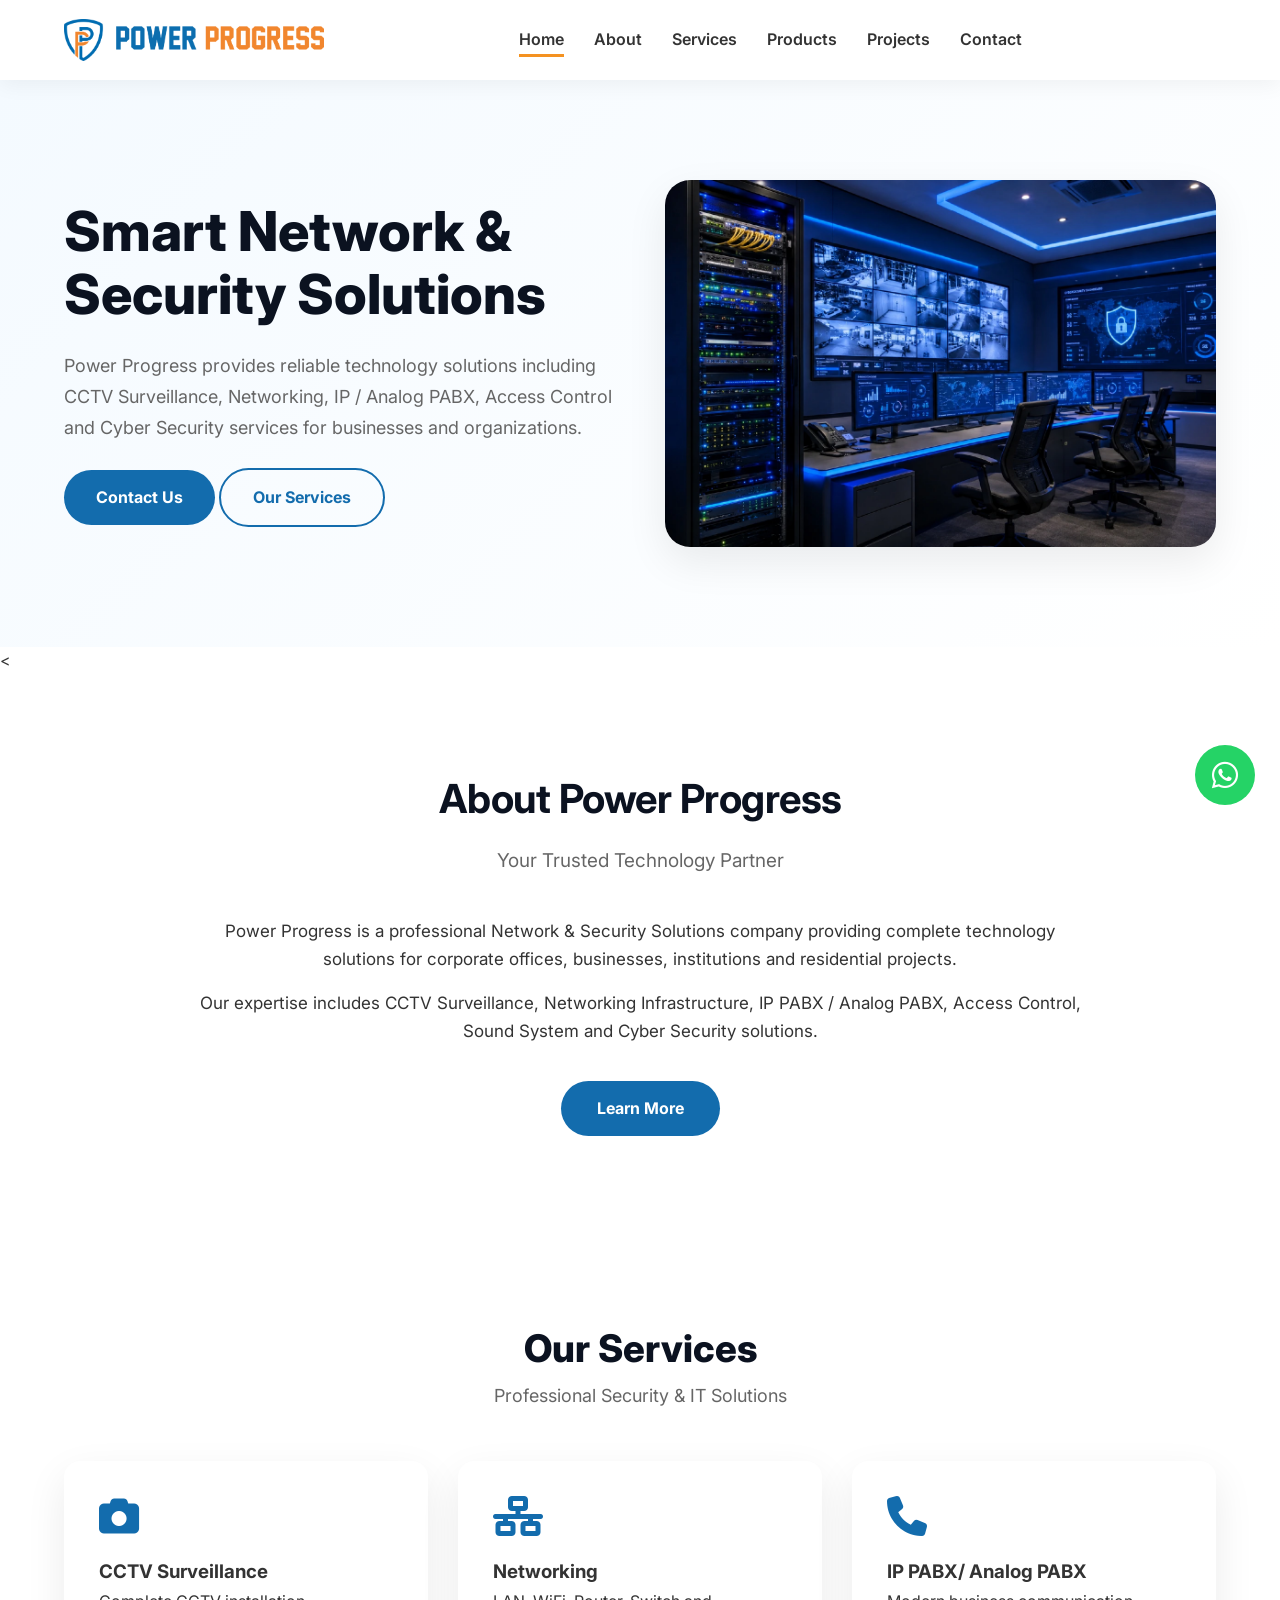
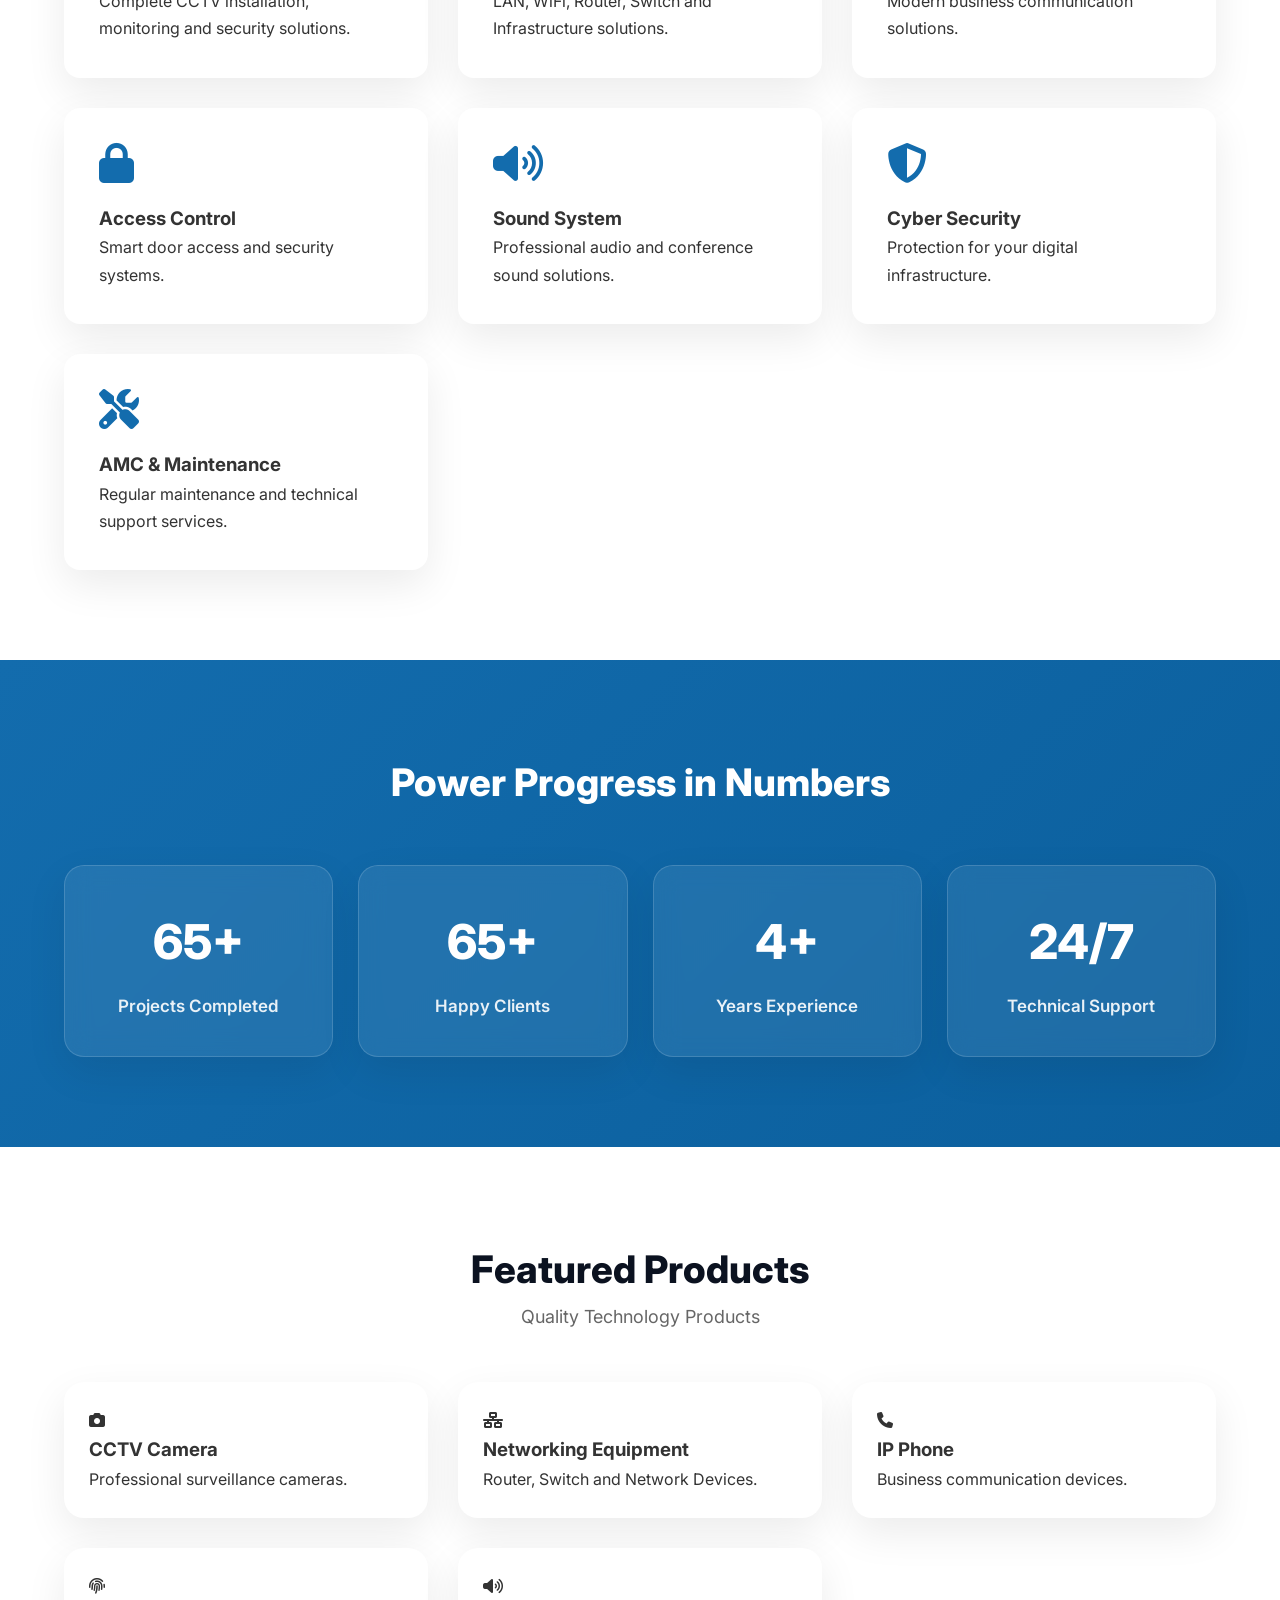
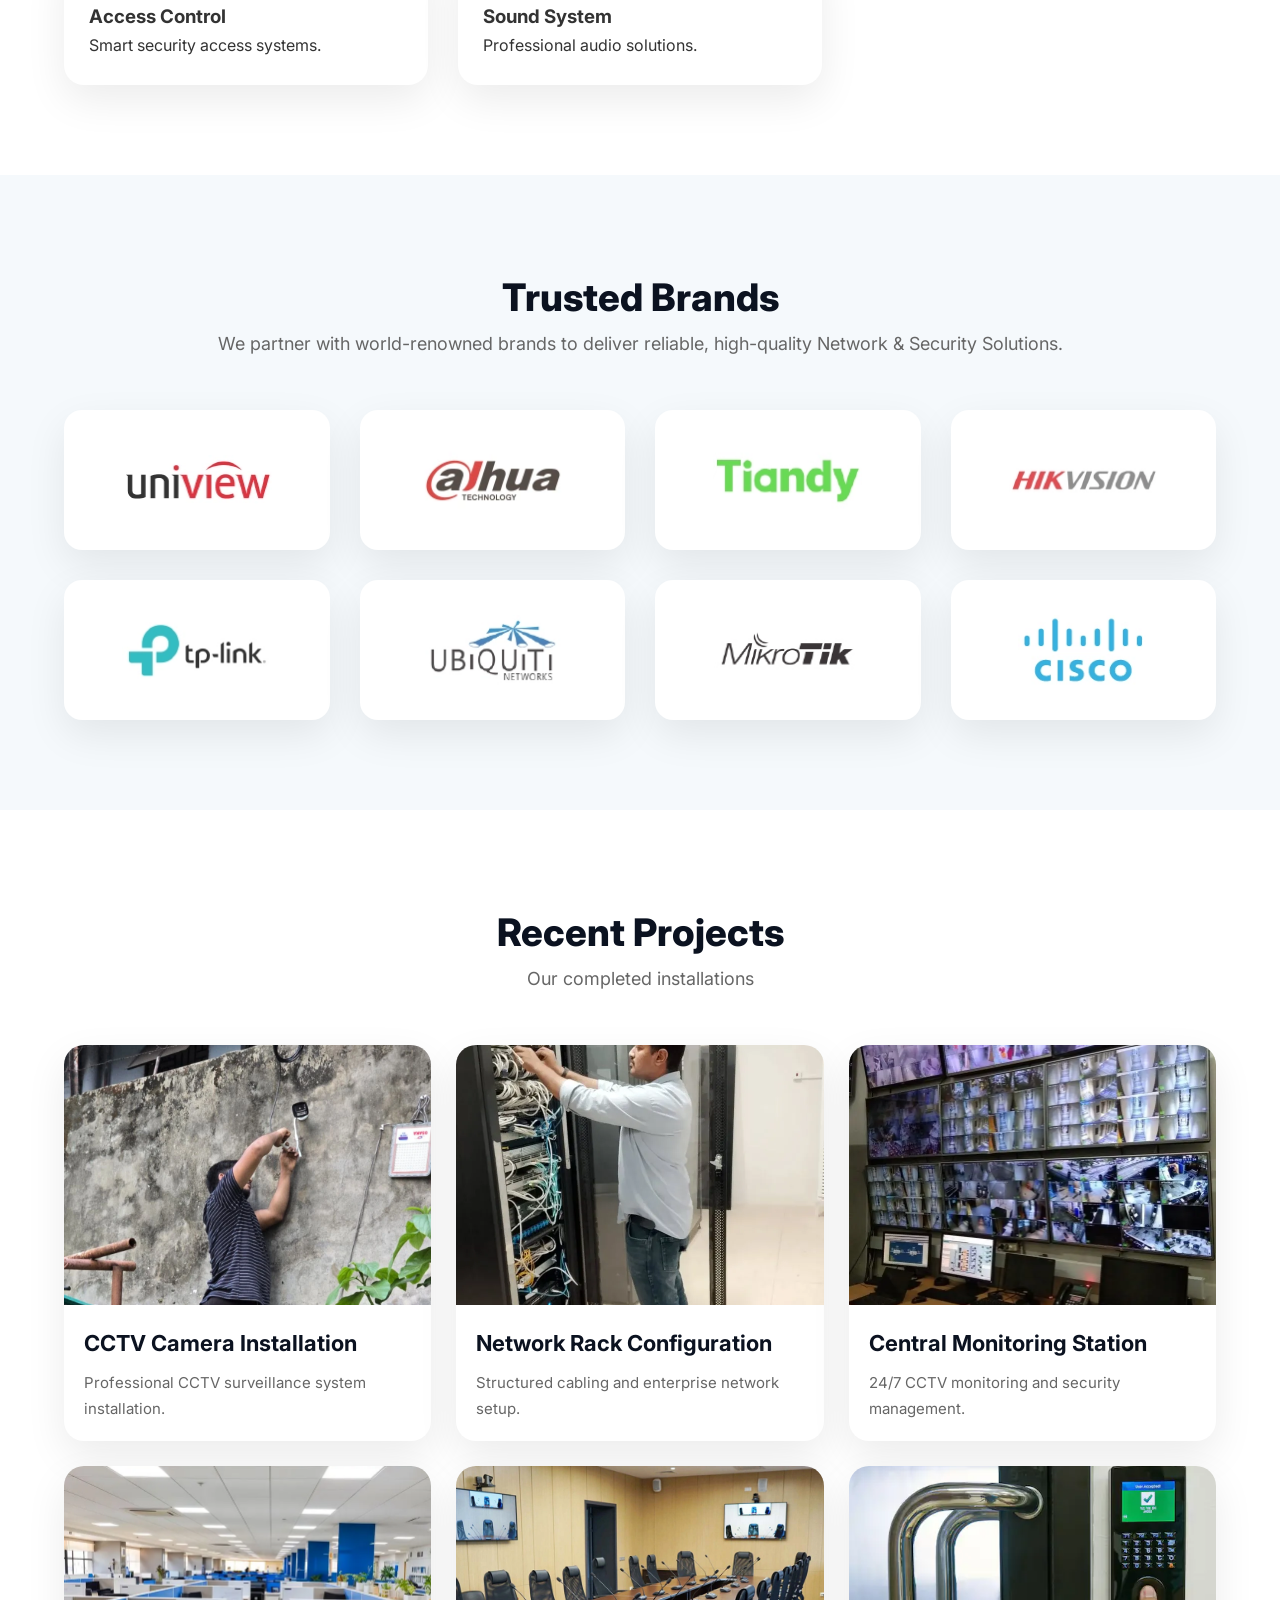
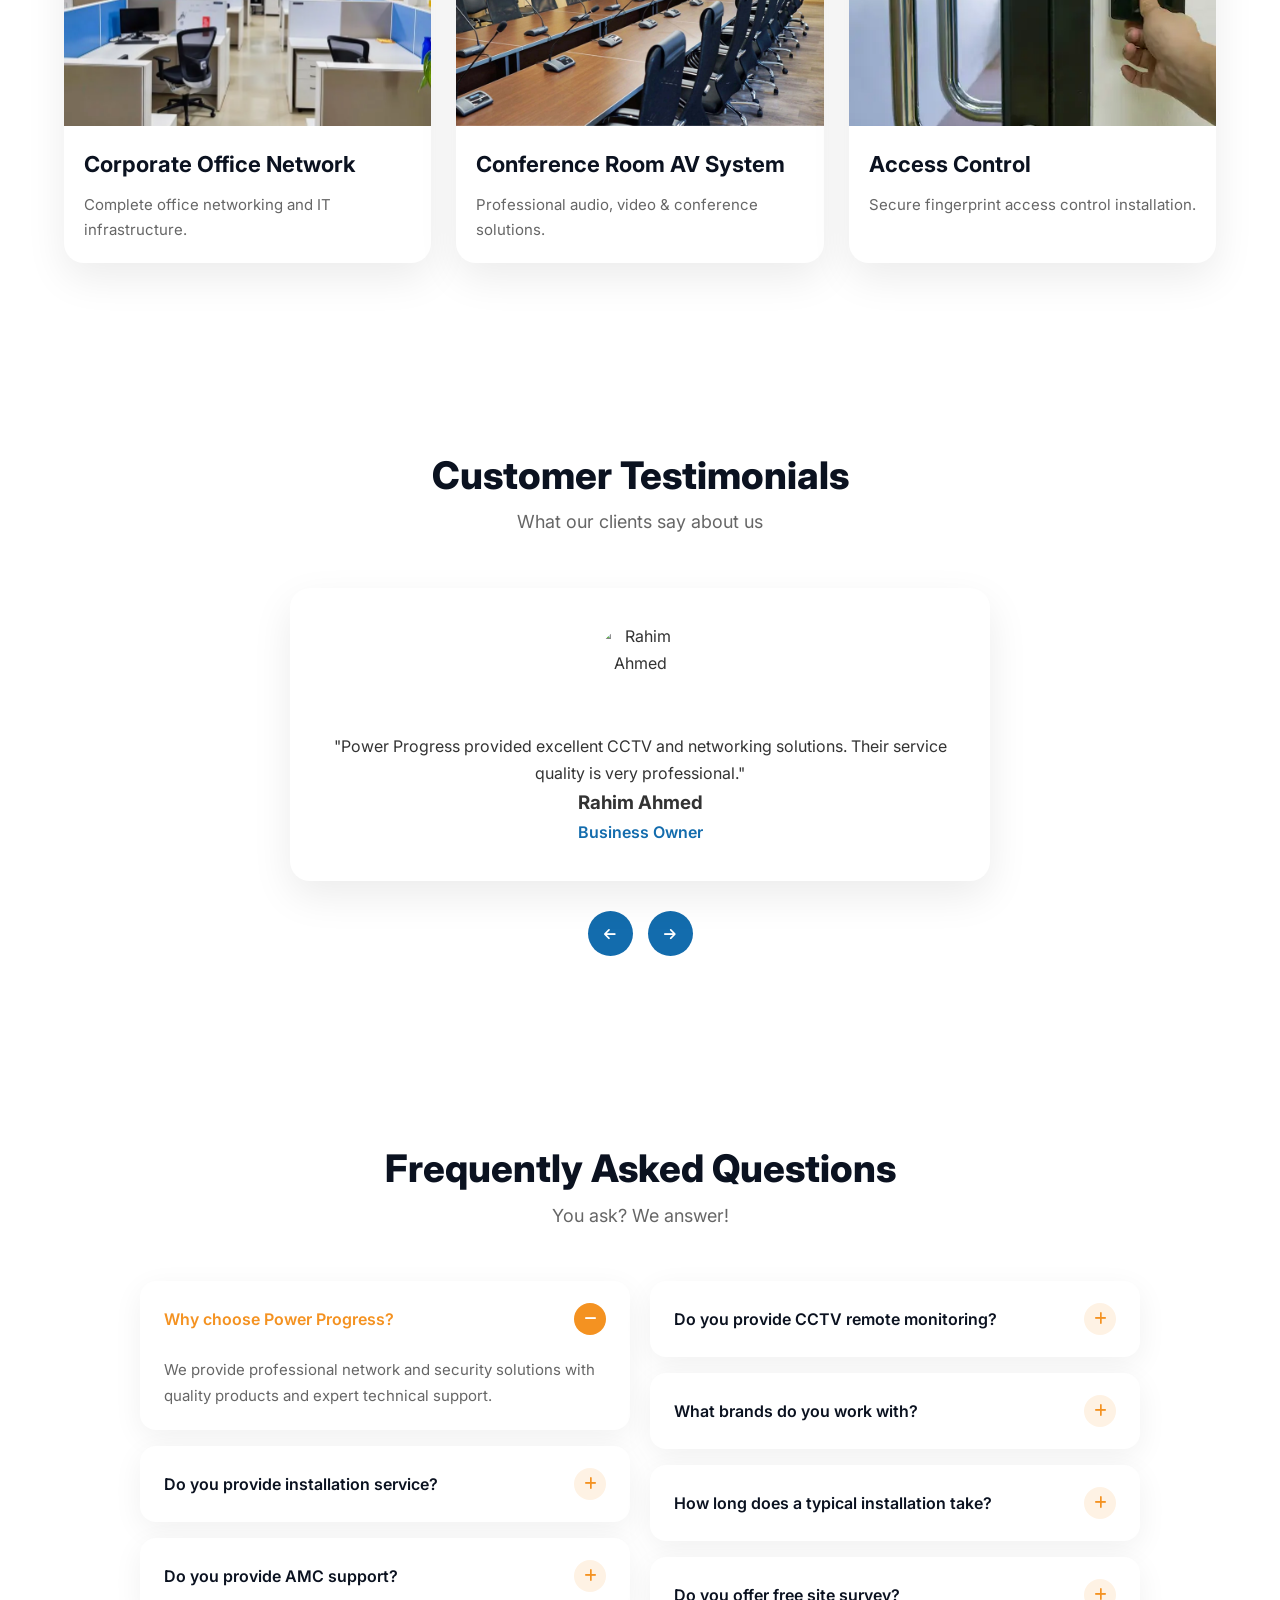
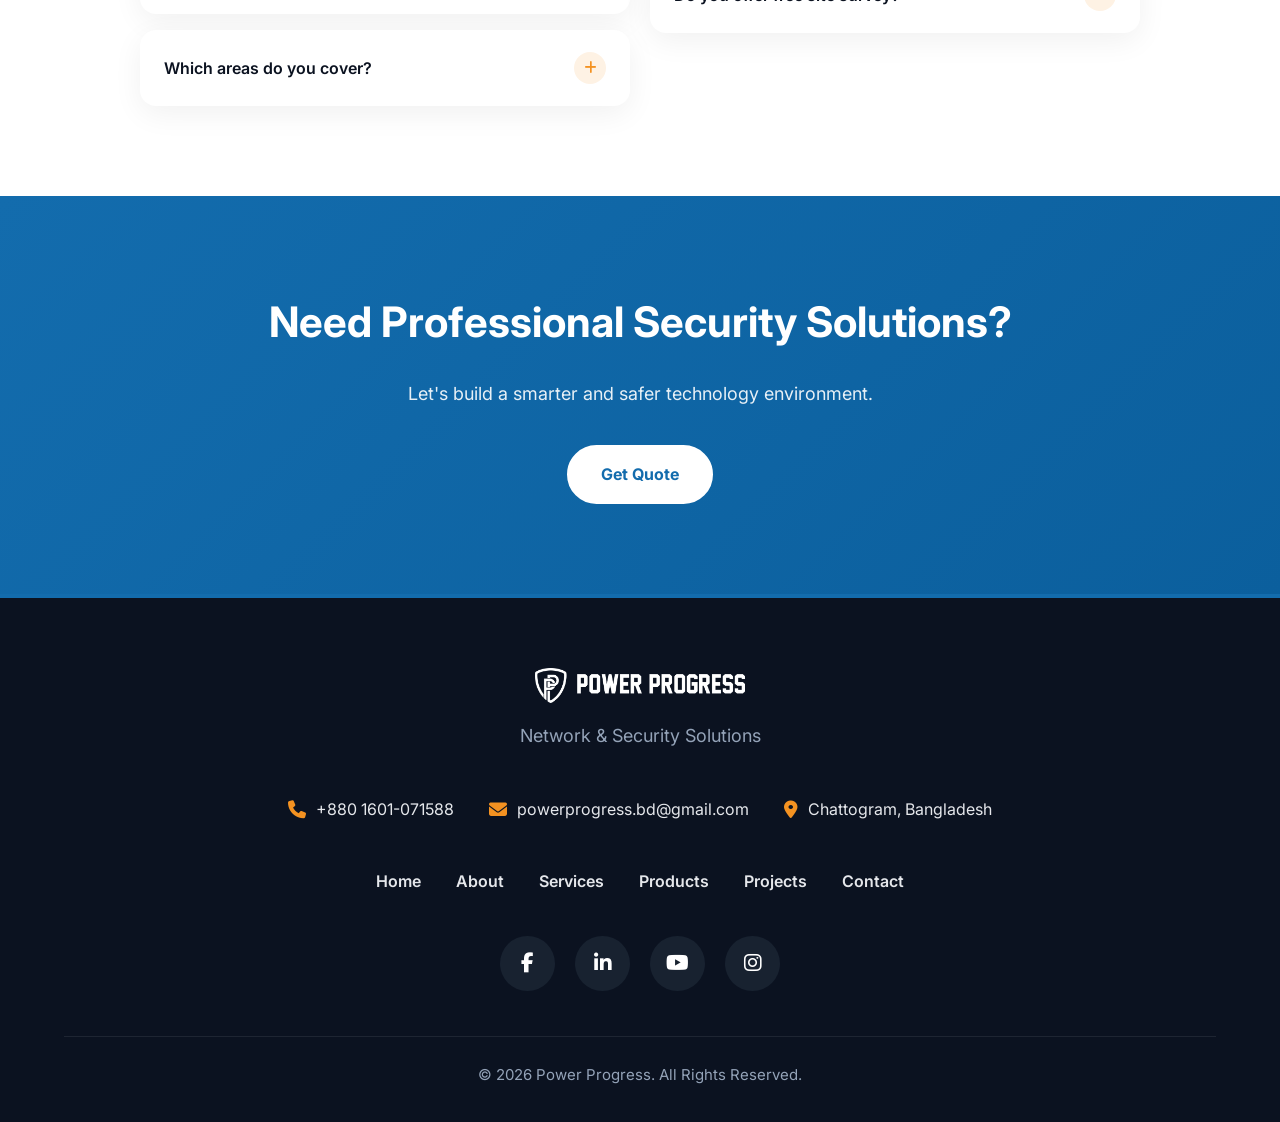
==== commit 54f825c0: "Update index.html" ====
--- a/index.html
+++ b/index.html
@@ -406,64 +406,28 @@
 <!-- About Section -->
 
 
-<section class="about-preview section">
-
-
-<div class="container">
-
-
-
-<div class="section-title">
-
-
-<h2>
-About Power Progress
-</h2>
-
-
-<p>
-Your Trusted Technology Partner
-</p>
-
-
-</div>
-
-
-
-
-
-
-<div class="about-content">
-
-
-<p>
-
-Power Progress is a professional Network & Security Solutions company providing complete technology solutions for corporate offices, businesses, institutions and residential projects.
-
-Our expertise includes CCTV Surveillance, Networking Infrastructure, IP PABX/ Analog PABX, Access Control, Sound System and Cyber Security solutions.
-
-</p>
-
-
-
-<a href="about.html"
-class="btn primary-btn">
-
-Learn More
-
-</a>
-
-
-
-</div>
-
-
-
-</div>
-
+<<section class="about-preview section">
+
+    <div class="container">
+
+        <div class="section-title">
+            <h2>About Power Progress</h2>
+            <p>Your Trusted Technology Partner</p>
+        </div>
+
+        <div class="about-content">
+            <p>
+                Power Progress is a professional Network & Security Solutions company providing complete technology solutions for corporate offices, businesses, institutions and residential projects.
+            </p>
+            <p>
+                Our expertise includes CCTV Surveillance, Networking Infrastructure, IP PABX / Analog PABX, Access Control, Sound System and Cyber Security solutions.
+            </p>
+            <a href="about.html" class="btn primary-btn">Learn More</a>
+        </div>
+
+    </div>
 
 </section>
-
 
 
 
@@ -1122,93 +1086,111 @@
 
 <section class="faq section">
 
-
-<div class="container">
-
-
-<div class="section-title">
-
-
-<h2>
-Frequently Asked Questions
-</h2>
-
-
-</div>
-
-
-
-
-
-
-
-<div class="faq-item">
-
-
-<h3>
-Why choose Power Progress?
-</h3>
-
-
-<p>
-
-We provide professional network and security solutions with quality products and expert technical support.
-
-</p>
-
-
-</div>
-
-
-
-
-
-
-<div class="faq-item">
-
-
-<h3>
-Do you provide installation service?
-</h3>
-
-
-<p>
-
-Yes, we provide complete installation, configuration and maintenance services.
-
-</p>
-
-
-</div>
-
-
-
-
-
-
-<div class="faq-item">
-
-
-<h3>
-Do you provide AMC support?
-</h3>
-
-
-<p>
-
-Yes, we provide Annual Maintenance Contract services for security and networking systems.
-
-</p>
-
-
-</div>
-
-
-
-
-
-</div>
-
+    <div class="section-title">
+        <h2>
+            Frequently Asked Questions
+        </h2>
+        <p>
+            You ask? We answer!
+        </p>
+    </div>
+
+
+    <div class="container">
+
+        <div class="faq-accordion">
+
+            <div class="faq-col">
+
+                <div class="faq-item active">
+                    <div class="faq-question">
+                        <h3>Why choose Power Progress?</h3>
+                        <span class="faq-icon"><i class="fa-solid fa-minus"></i></span>
+                    </div>
+                    <div class="faq-answer">
+                        <p>We provide professional network and security solutions with quality products and expert technical support.</p>
+                    </div>
+                </div>
+
+                <div class="faq-item">
+                    <div class="faq-question">
+                        <h3>Do you provide installation service?</h3>
+                        <span class="faq-icon"><i class="fa-solid fa-plus"></i></span>
+                    </div>
+                    <div class="faq-answer">
+                        <p>Yes, we provide complete installation, configuration and maintenance services.</p>
+                    </div>
+                </div>
+
+                <div class="faq-item">
+                    <div class="faq-question">
+                        <h3>Do you provide AMC support?</h3>
+                        <span class="faq-icon"><i class="fa-solid fa-plus"></i></span>
+                    </div>
+                    <div class="faq-answer">
+                        <p>Yes, we provide Annual Maintenance Contract services for security and networking systems.</p>
+                    </div>
+                </div>
+
+                <div class="faq-item">
+                    <div class="faq-question">
+                        <h3>Which areas do you cover?</h3>
+                        <span class="faq-icon"><i class="fa-solid fa-plus"></i></span>
+                    </div>
+                    <div class="faq-answer">
+                        <p>We primarily serve Chattogram and surrounding areas in Bangladesh. For large projects we also work nationwide.</p>
+                    </div>
+                </div>
+
+            </div>
+
+            <div class="faq-col">
+
+                <div class="faq-item">
+                    <div class="faq-question">
+                        <h3>Do you provide CCTV remote monitoring?</h3>
+                        <span class="faq-icon"><i class="fa-solid fa-plus"></i></span>
+                    </div>
+                    <div class="faq-answer">
+                        <p>Yes, we set up remote viewing through mobile apps and web so you can monitor your premises from anywhere.</p>
+                    </div>
+                </div>
+
+                <div class="faq-item">
+                    <div class="faq-question">
+                        <h3>What brands do you work with?</h3>
+                        <span class="faq-icon"><i class="fa-solid fa-plus"></i></span>
+                    </div>
+                    <div class="faq-answer">
+                        <p>We work with trusted brands including Hikvision, Dahua, Uniview, Tiandy, TP-Link, MikroTik, Ubiquiti, Cisco and more.</p>
+                    </div>
+                </div>
+
+                <div class="faq-item">
+                    <div class="faq-question">
+                        <h3>How long does a typical installation take?</h3>
+                        <span class="faq-icon"><i class="fa-solid fa-plus"></i></span>
+                    </div>
+                    <div class="faq-answer">
+                        <p>Most small to medium installations are completed within 1–3 days depending on the size and complexity of the project.</p>
+                    </div>
+                </div>
+
+                <div class="faq-item">
+                    <div class="faq-question">
+                        <h3>Do you offer free site survey?</h3>
+                        <span class="faq-icon"><i class="fa-solid fa-plus"></i></span>
+                    </div>
+                    <div class="faq-answer">
+                        <p>Yes, we provide free consultation and site survey for all serious project inquiries.</p>
+                    </div>
+                </div>
+
+            </div>
+
+        </div>
+
+    </div>
 
 </section>
 
@@ -1431,4 +1413,4 @@
 </body>
 
 
-</html>+</html>
--- a/css/style.css
+++ b/css/style.css
@@ -1409,7 +1409,9 @@
     padding:120px 0 90px;
 
     background: linear-gradient(135deg, var(--primary-color), #0b4d80);
+
     text-align:center;
+    color: white;
 
 }
 
@@ -2345,6 +2347,34 @@
 
 
 
+/* CTA Buttons - Balanced Style */
+.contact-cta .primary-btn {
+    background: #ffffff;
+    color: var(--primary-color);
+    border: 2px solid #ffffff;
+}
+
+.contact-cta .primary-btn:hover {
+    background: var(--secondary-color);
+    border-color: var(--secondary-color);
+    color: #ffffff;
+    transform: translateY(-5px);
+}
+
+.contact-cta .secondary-btn {
+    background: transparent;
+    border: 2px solid #ffffff;
+    color: #ffffff;
+}
+
+.contact-cta .secondary-btn:hover {
+    background: #ffffff;
+    color: var(--primary-color);
+    transform: translateY(-5px);
+}
+
+
+
 
 
 /* =====================================================
@@ -2826,4 +2856,338 @@
 
     }
 
-}+}
+
+#result{
+    margin-top:15px;
+    text-align:center;
+    font-size:15px;
+    font-weight:600;
+    min-height:22px;
+}
+
+.contact-form button:disabled{
+    opacity:.7;
+    cursor:not-allowed;
+}
+
+.contact-form input,
+.contact-form select,
+.contact-form textarea{
+    transition:.3s;
+}
+
+.contact-form input:focus,
+.contact-form select:focus,
+.contact-form textarea:focus{
+    border-color:#136CAD;
+    box-shadow:0 0 0 3px rgba(19,108,173,.15);
+    outline:none;
+}
+
+/* =====================================================
+   Meet Our Founder
+===================================================== */
+
+.founder-wrapper {
+    max-width: 900px;
+    margin: 0 auto;
+}
+
+.founder-card {
+    background: #ffffff;
+    border-radius: 20px;
+    box-shadow: var(--shadow);
+    padding: 50px 45px;
+    display: flex;
+    align-items: center;
+    gap: 40px;
+    transition: var(--transition);
+    border-top: 5px solid var(--primary-color);
+}
+
+.founder-card:hover {
+    transform: translateY(-10px);
+    box-shadow: 0 25px 50px rgba(0, 0, 0, 0.12);
+}
+
+.founder-avatar {
+    width: 140px;
+    height: 140px;
+    min-width: 140px;
+    border-radius: 50%;
+    background: linear-gradient(135deg, rgba(19, 108, 173, 0.12), rgba(244, 146, 33, 0.12));
+    display: flex;
+    align-items: center;
+    justify-content: center;
+    border: 4px solid rgba(19, 108, 173, 0.2);
+}
+
+.founder-avatar i {
+    font-size: 60px;
+    color: var(--primary-color);
+}
+
+.founder-content h3 {
+    font-size: 28px;
+    font-weight: 800;
+    color: var(--dark-color);
+    margin-bottom: 8px;
+}
+
+.founder-role {
+    display: inline-block;
+    font-size: 16px;
+    font-weight: 600;
+    color: var(--primary-color);
+    margin-bottom: 18px;
+}
+
+.founder-content p {
+    color: #666;
+    line-height: 1.8;
+    margin-bottom: 28px;
+    font-size: 16px;
+}
+
+.founder-content .btn {
+    margin-top: 5px;
+}
+
+/* Dark Mode */
+body.dark .founder-card {
+    background: #1e293b;
+}
+
+body.dark .founder-content h3 {
+    color: #ffffff;
+}
+
+body.dark .founder-content p {
+    color: #cbd5e1;
+}
+
+body.dark .founder-avatar {
+    background: linear-gradient(135deg, rgba(19, 108, 173, 0.2), rgba(244, 146, 33, 0.15));
+    border-color: rgba(19, 108, 173, 0.35);
+}
+
+/* Responsive */
+@media (max-width: 768px) {
+    .founder-card {
+        flex-direction: column;
+        text-align: center;
+        padding: 40px 30px;
+        gap: 25px;
+    }
+
+    .founder-avatar {
+        width: 120px;
+        height: 120px;
+        min-width: 120px;
+    }
+
+    .founder-avatar i {
+        font-size: 50px;
+    }
+
+    .founder-content h3 {
+        font-size: 24px;
+    }
+
+    .founder-content p {
+        font-size: 15px;
+    }
+}
+
+@media (max-width: 576px) {
+    .founder-card {
+        padding: 30px 22px;
+    }
+
+    .founder-content h3 {
+        font-size: 22px;
+    }
+}
+
+/* =====================================================
+   FAQ Accordion Section
+===================================================== */
+
+.faq-badge {
+    display: inline-block;
+    background: rgba(244, 146, 33, 0.12);
+    color: var(--secondary-color);
+    font-size: 13px;
+    font-weight: 700;
+    letter-spacing: 1px;
+    text-transform: uppercase;
+    padding: 6px 16px;
+    border-radius: 50px;
+    margin-bottom: 15px;
+}
+
+.faq .section-title h2 span {
+    font-style: italic;
+    color: var(--primary-color);
+}
+
+.faq-accordion {
+    display: grid;
+    grid-template-columns: 1fr 1fr;
+    gap: 20px;
+    max-width: 1000px;
+    margin: 0 auto;
+}
+
+.faq-col {
+    display: flex;
+    flex-direction: column;
+    gap: 16px;
+}
+
+.faq-item {
+    background: #ffffff;
+    border-radius: 16px;
+    box-shadow: 0 8px 30px rgba(0,0,0,.06);
+    overflow: hidden;
+    transition: var(--transition);
+}
+
+.faq-item:hover {
+    box-shadow: 0 12px 35px rgba(0,0,0,.10);
+}
+
+.faq-question {
+    display: flex;
+    align-items: center;
+    justify-content: space-between;
+    gap: 15px;
+    padding: 22px 24px;
+    cursor: pointer;
+    user-select: none;
+}
+
+.faq-question h3 {
+    font-size: 16px;
+    font-weight: 600;
+    color: var(--dark-color);
+    margin: 0;
+    line-height: 1.4;
+    transition: .3s;
+}
+
+.faq-item.active .faq-question h3 {
+    color: var(--secondary-color);
+}
+
+.faq-icon {
+    width: 32px;
+    height: 32px;
+    min-width: 32px;
+    border-radius: 50%;
+    background: rgba(244, 146, 33, 0.12);
+    color: var(--secondary-color);
+    display: flex;
+    align-items: center;
+    justify-content: center;
+    font-size: 14px;
+    transition: .3s;
+}
+
+.faq-item.active .faq-icon {
+    background: var(--secondary-color);
+    color: #fff;
+}
+
+.faq-answer {
+    max-height: 0;
+    overflow: hidden;
+    transition: max-height .35s ease, padding .35s ease;
+}
+
+.faq-item.active .faq-answer {
+    max-height: 200px;
+}
+
+.faq-answer p {
+    padding: 0 24px 22px;
+    margin: 0;
+    color: #666;
+    font-size: 15px;
+    line-height: 1.7;
+}
+
+@media (max-width: 768px) {
+    .faq-accordion {
+        grid-template-columns: 1fr;
+    }
+}
+
+/* =====================================================
+   About Preview Section (Homepage)
+===================================================== */
+
+.about-preview {
+    padding: 90px 0;
+    background: #ffffff;
+}
+
+.about-preview .container {
+    max-width: 1230px;
+    margin: 0 auto;
+    text-align: center;
+}
+
+.about-preview .section-title {
+    text-align: center;
+    margin-bottom: 40px;
+}
+
+.about-preview .section-title h2 {
+    font-size: 40px;
+    font-weight: 700;
+    color: #0B1220;
+    letter-spacing: -0.5px;
+    margin-bottom: 12px;
+}
+
+.about-preview .section-title p {
+    font-size: 19px;
+    color: #666666;
+    margin: 0;
+}
+
+.about-content {
+    max-width: 900px;
+    margin: 0 auto;
+    text-align: center;
+}
+
+.about-content p {
+    font-size: 17px;
+    line-height: 1.65;
+    color: #333333;
+    margin-bottom: 16px;
+}
+
+.about-content .primary-btn {
+    display: inline-flex;
+    align-items: center;
+    justify-content: center;
+    background: #136CAD;
+    color: #ffffff;
+    padding: 14px 36px;
+    border-radius: 30px;
+    font-weight: 700;
+    font-size: 16px;
+    border: none;
+    margin-top: 20px;
+    transition: all 0.35s ease;
+}
+
+.about-content .primary-btn:hover {
+    background: #F49221;
+    transform: translateY(-4px);
+    box-shadow: 0 12px 25px rgba(19, 108, 173, 0.3);
+}
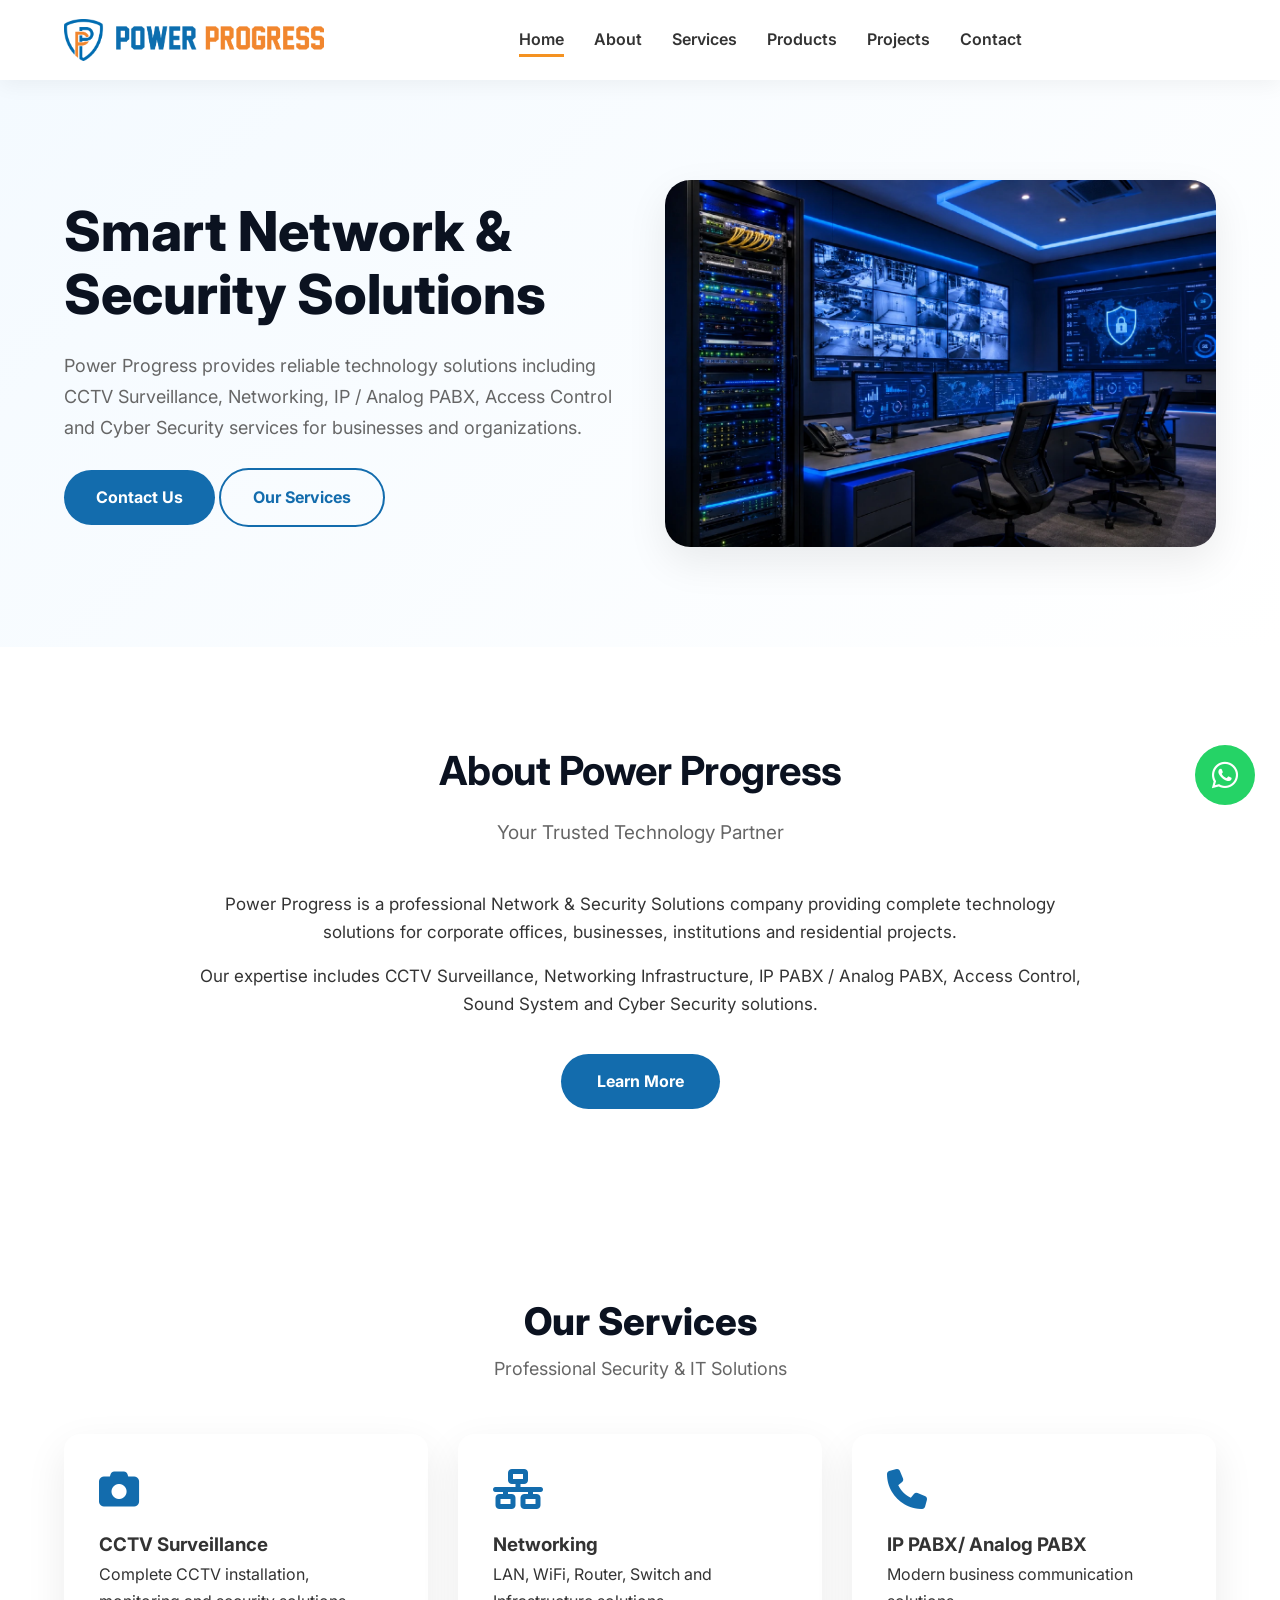
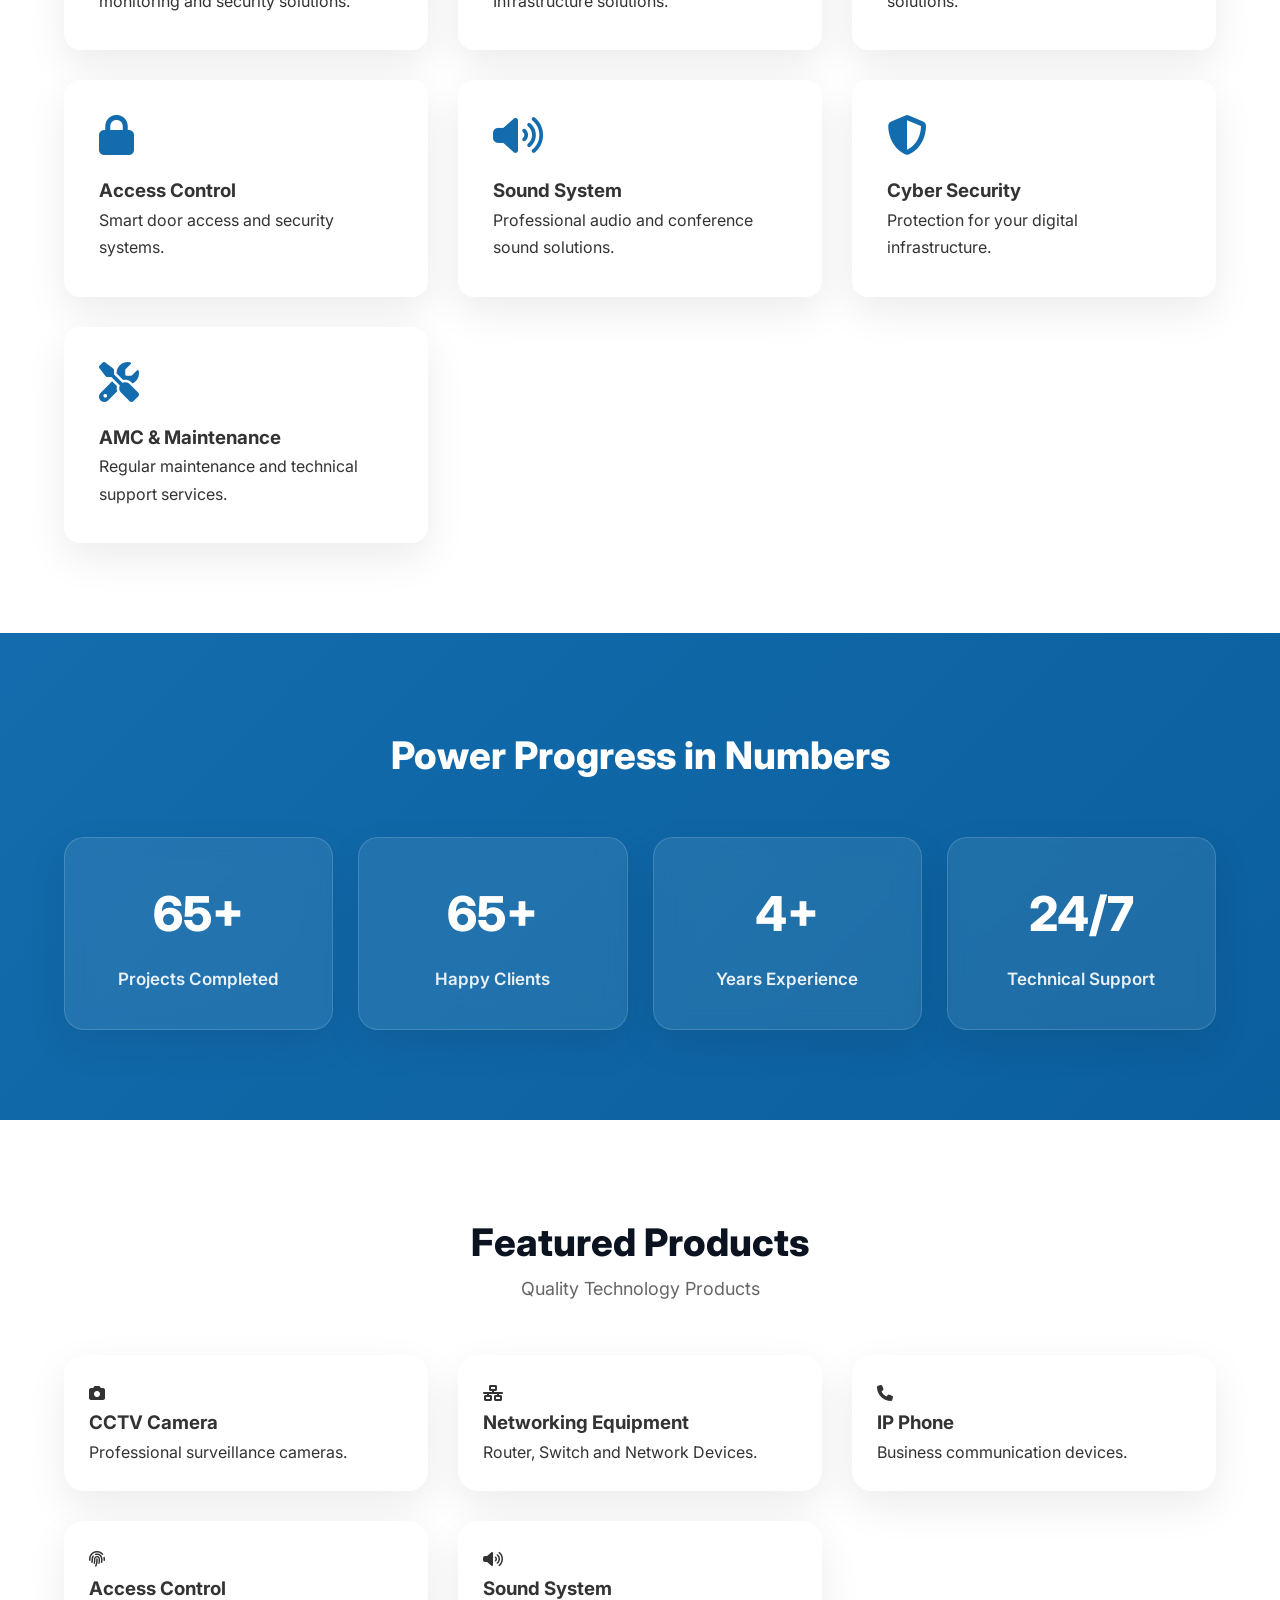
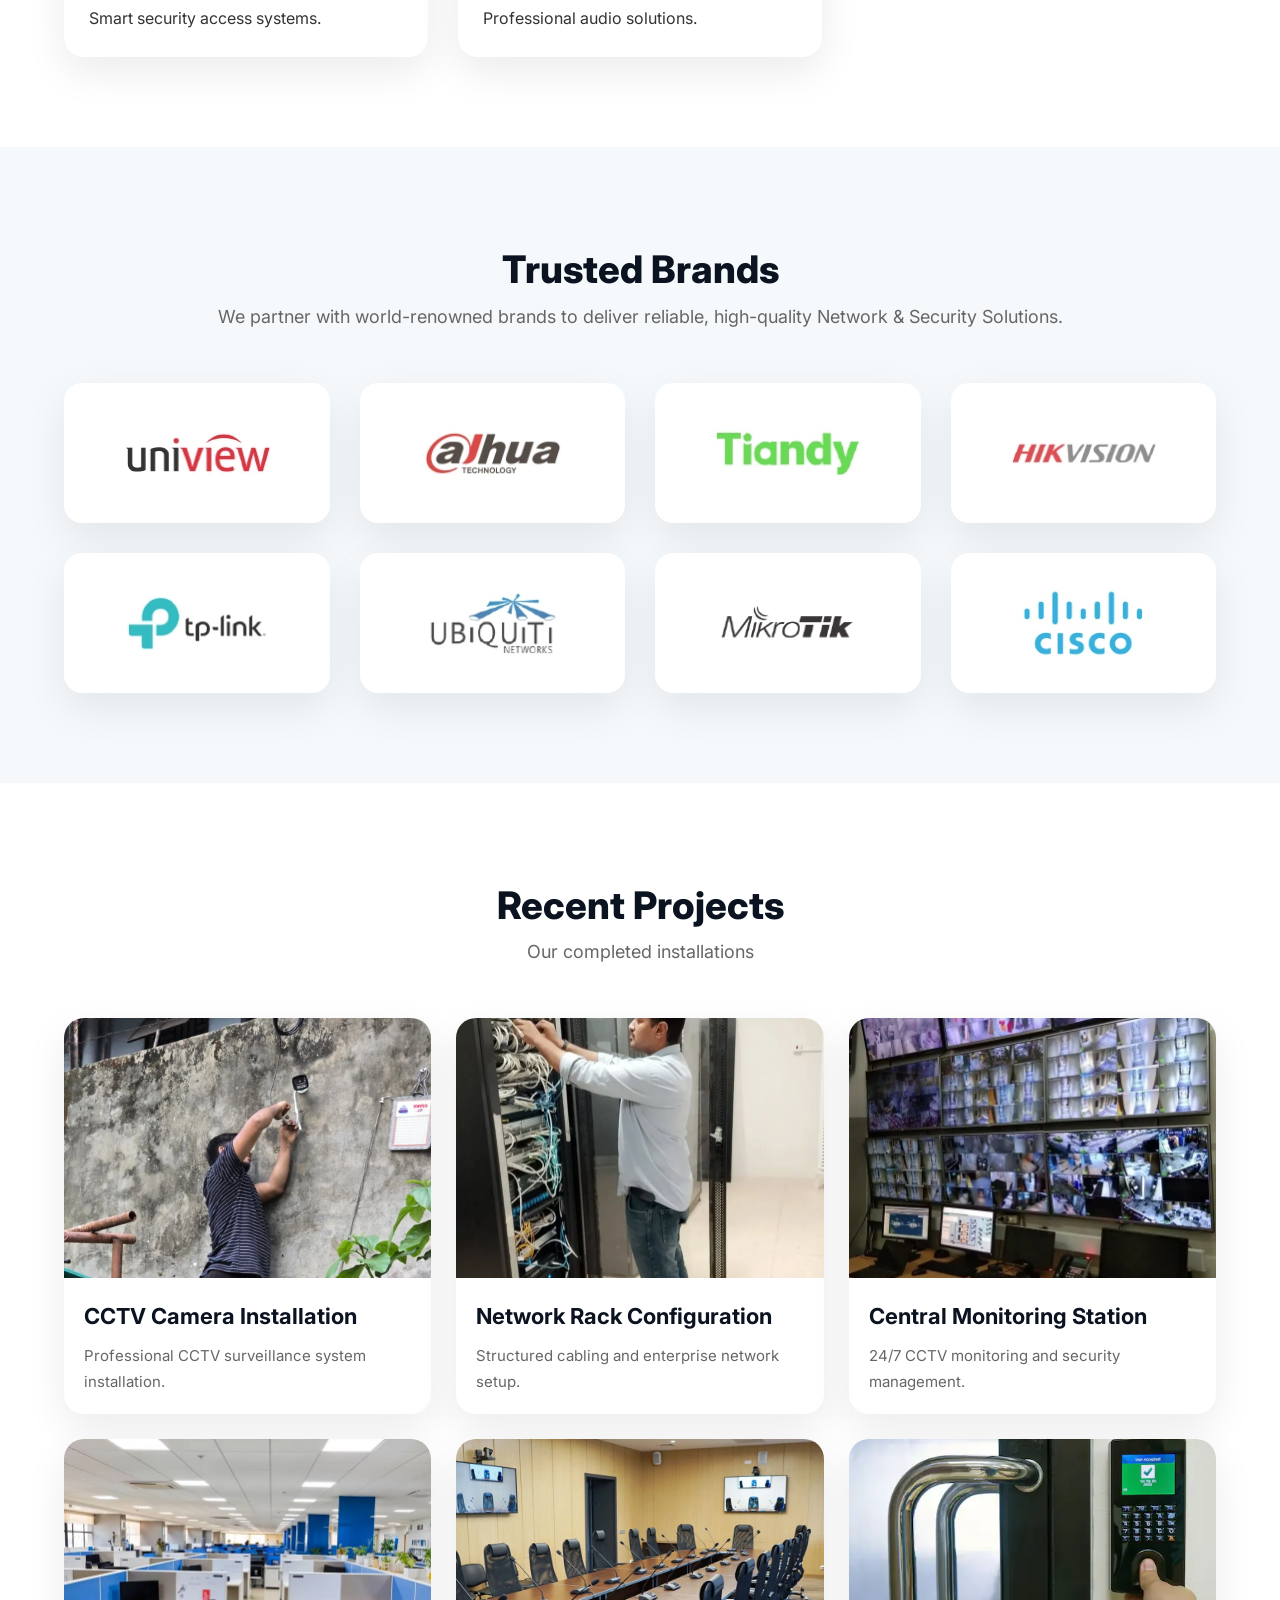
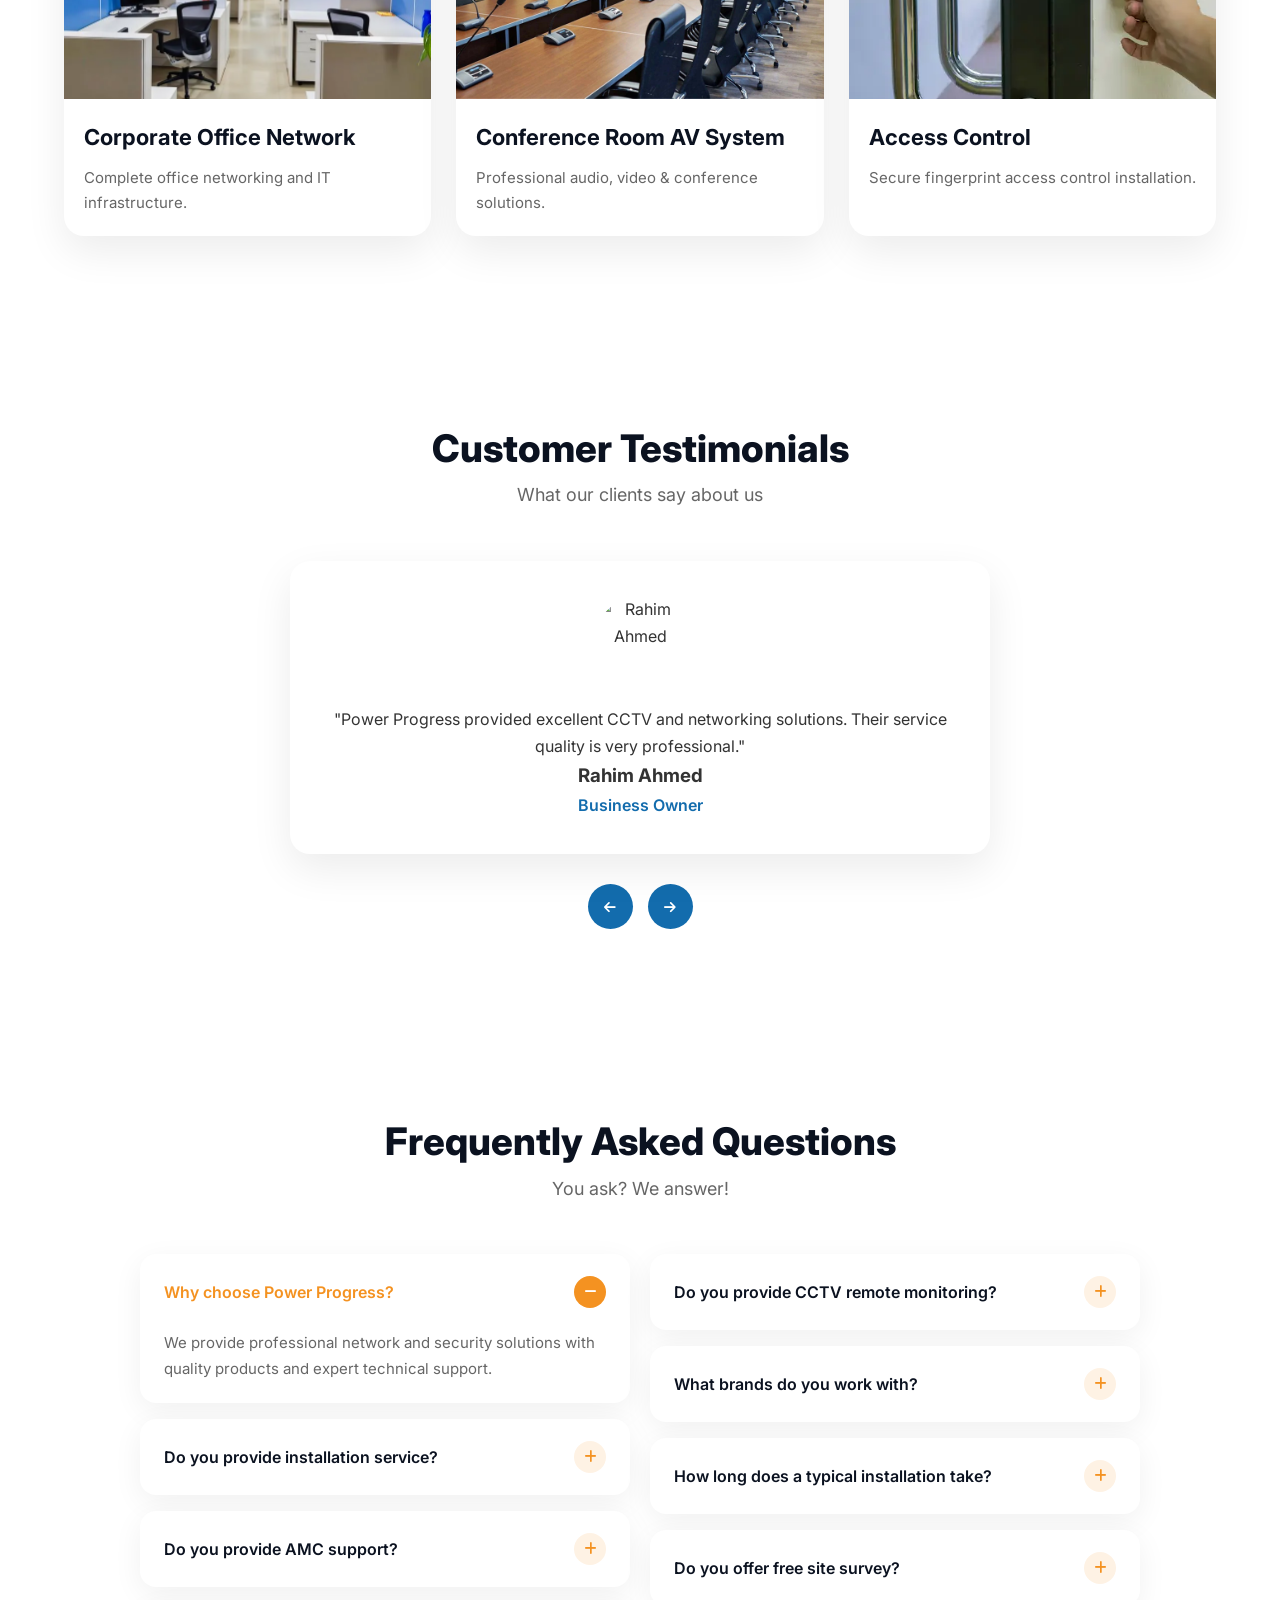
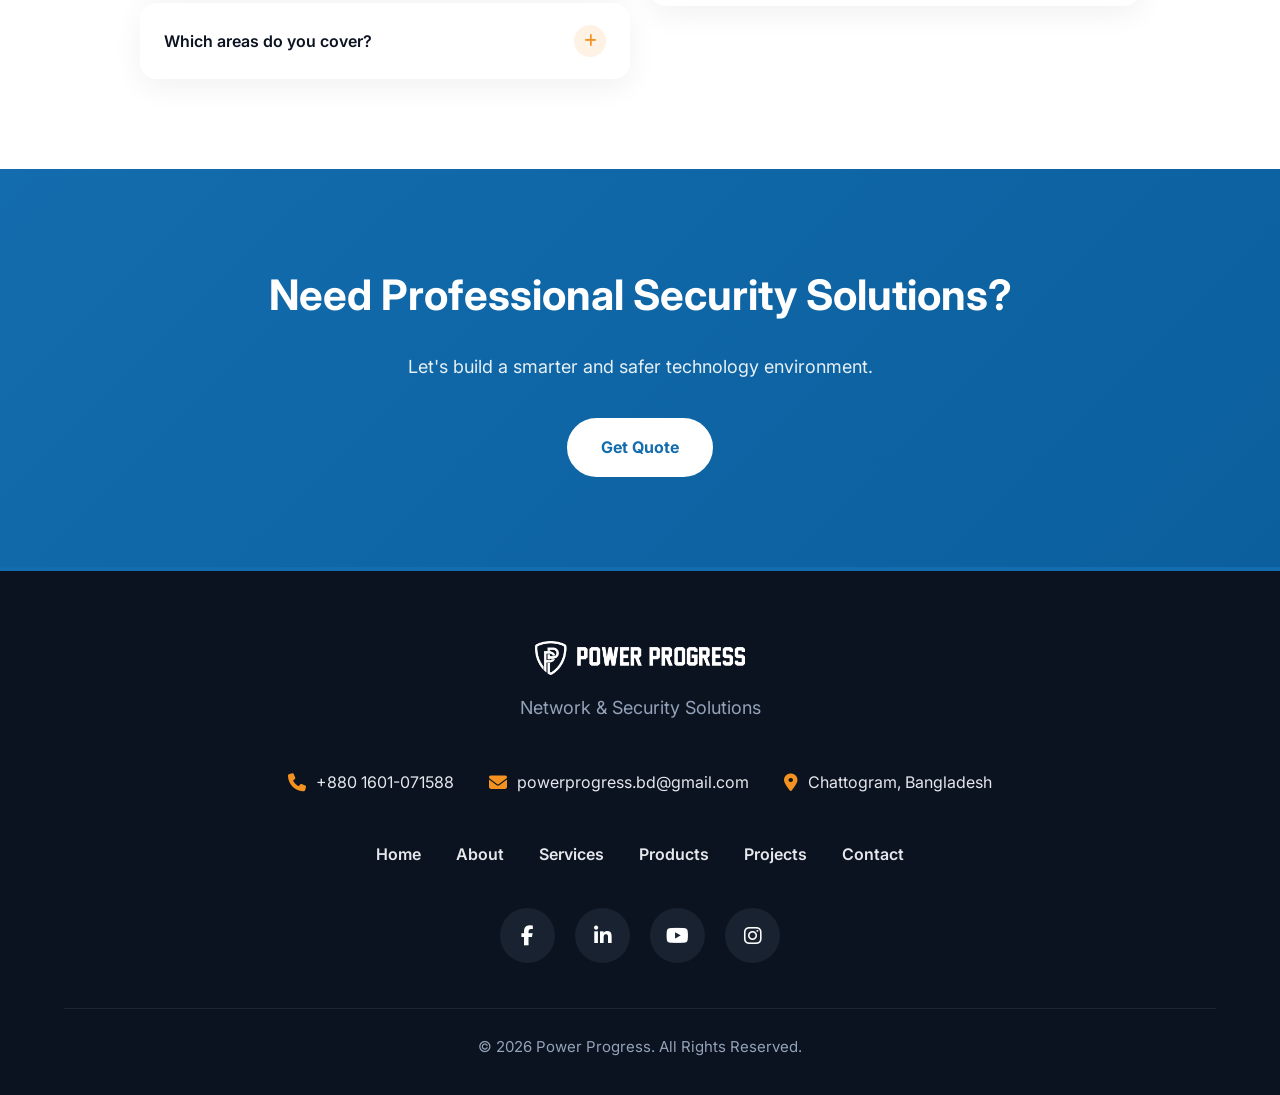
==== commit db5ac82a: "Update index.html" ====
--- a/index.html
+++ b/index.html
@@ -406,7 +406,7 @@
 <!-- About Section -->
 
 
-<<section class="about-preview section">
+<section class="about-preview section">
 
     <div class="container">
 
--- a/css/responsive.css
+++ b/css/responsive.css
@@ -997,3 +997,50 @@
 
 
 }
+
+
+/* About Preview Responsive */
+
+@media (max-width: 992px) {
+    .about-preview {
+        padding: 70px 0;
+    }
+
+    .about-preview .section-title h2 {
+        font-size: 34px;
+    }
+
+    .about-preview .section-title p {
+        font-size: 17px;
+    }
+
+    .about-content p {
+        font-size: 16px;
+    }
+}
+
+@media (max-width: 576px) {
+    .about-preview {
+        padding: 55px 0;
+    }
+
+    .about-preview .section-title h2 {
+        font-size: 28px;
+    }
+
+    .about-preview .section-title p {
+        font-size: 16px;
+    }
+
+    .about-content p {
+        font-size: 15px;
+        line-height: 1.6;
+    }
+
+    .about-content .primary-btn {
+        width: 100%;
+        max-width: 280px;
+        padding: 13px 28px;
+        font-size: 15px;
+    }
+}
